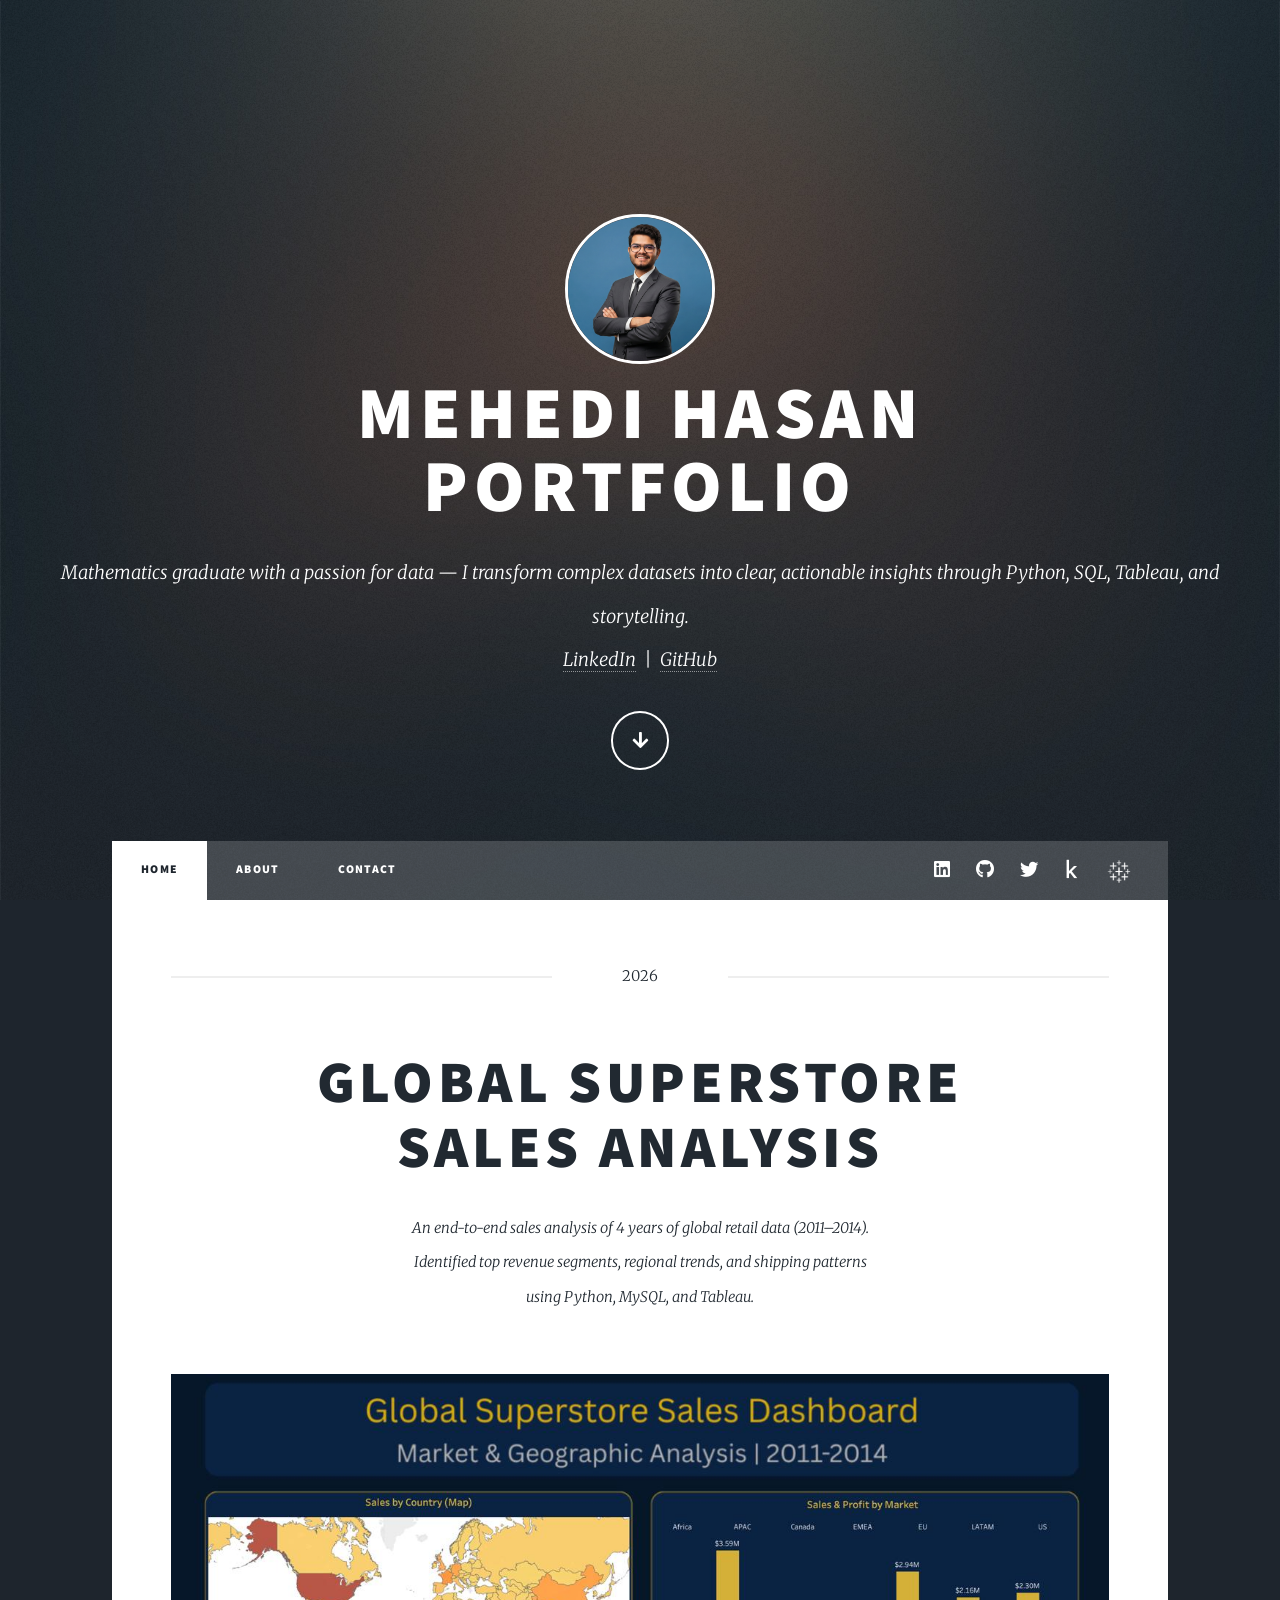
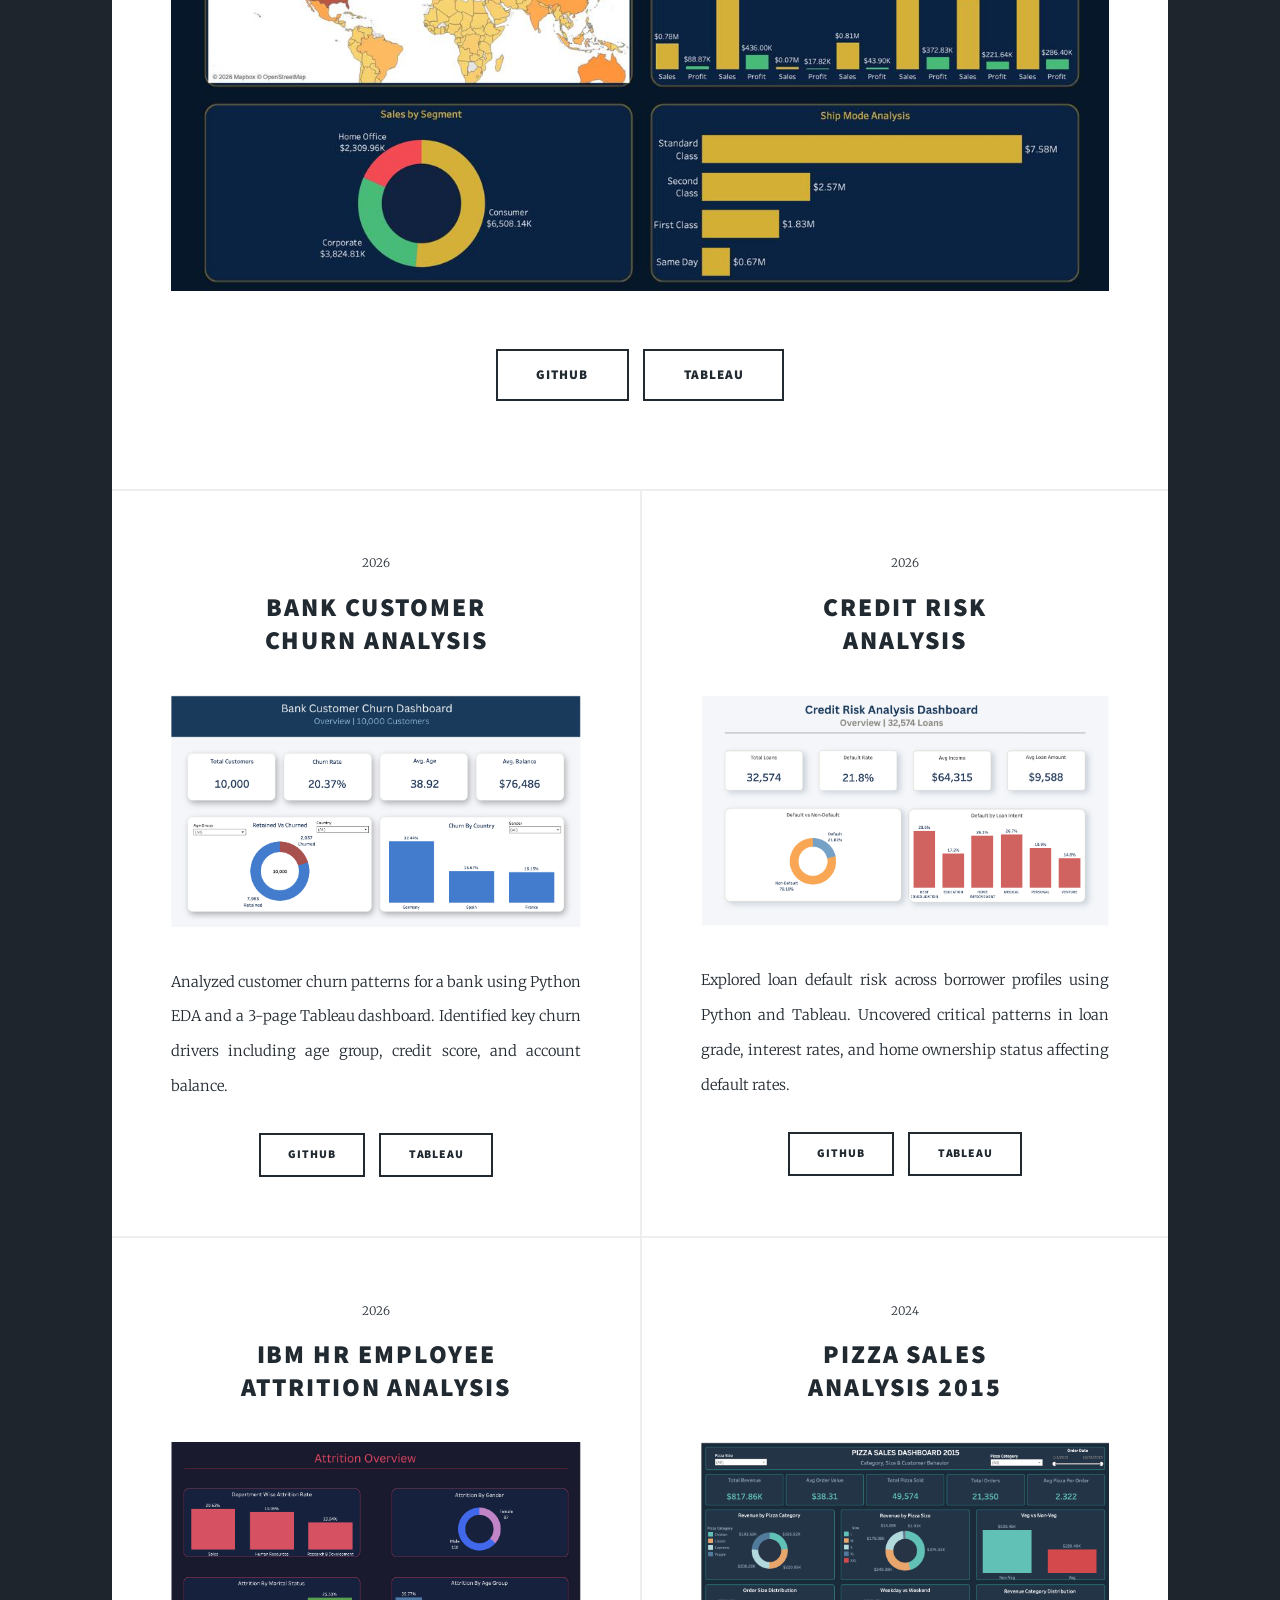
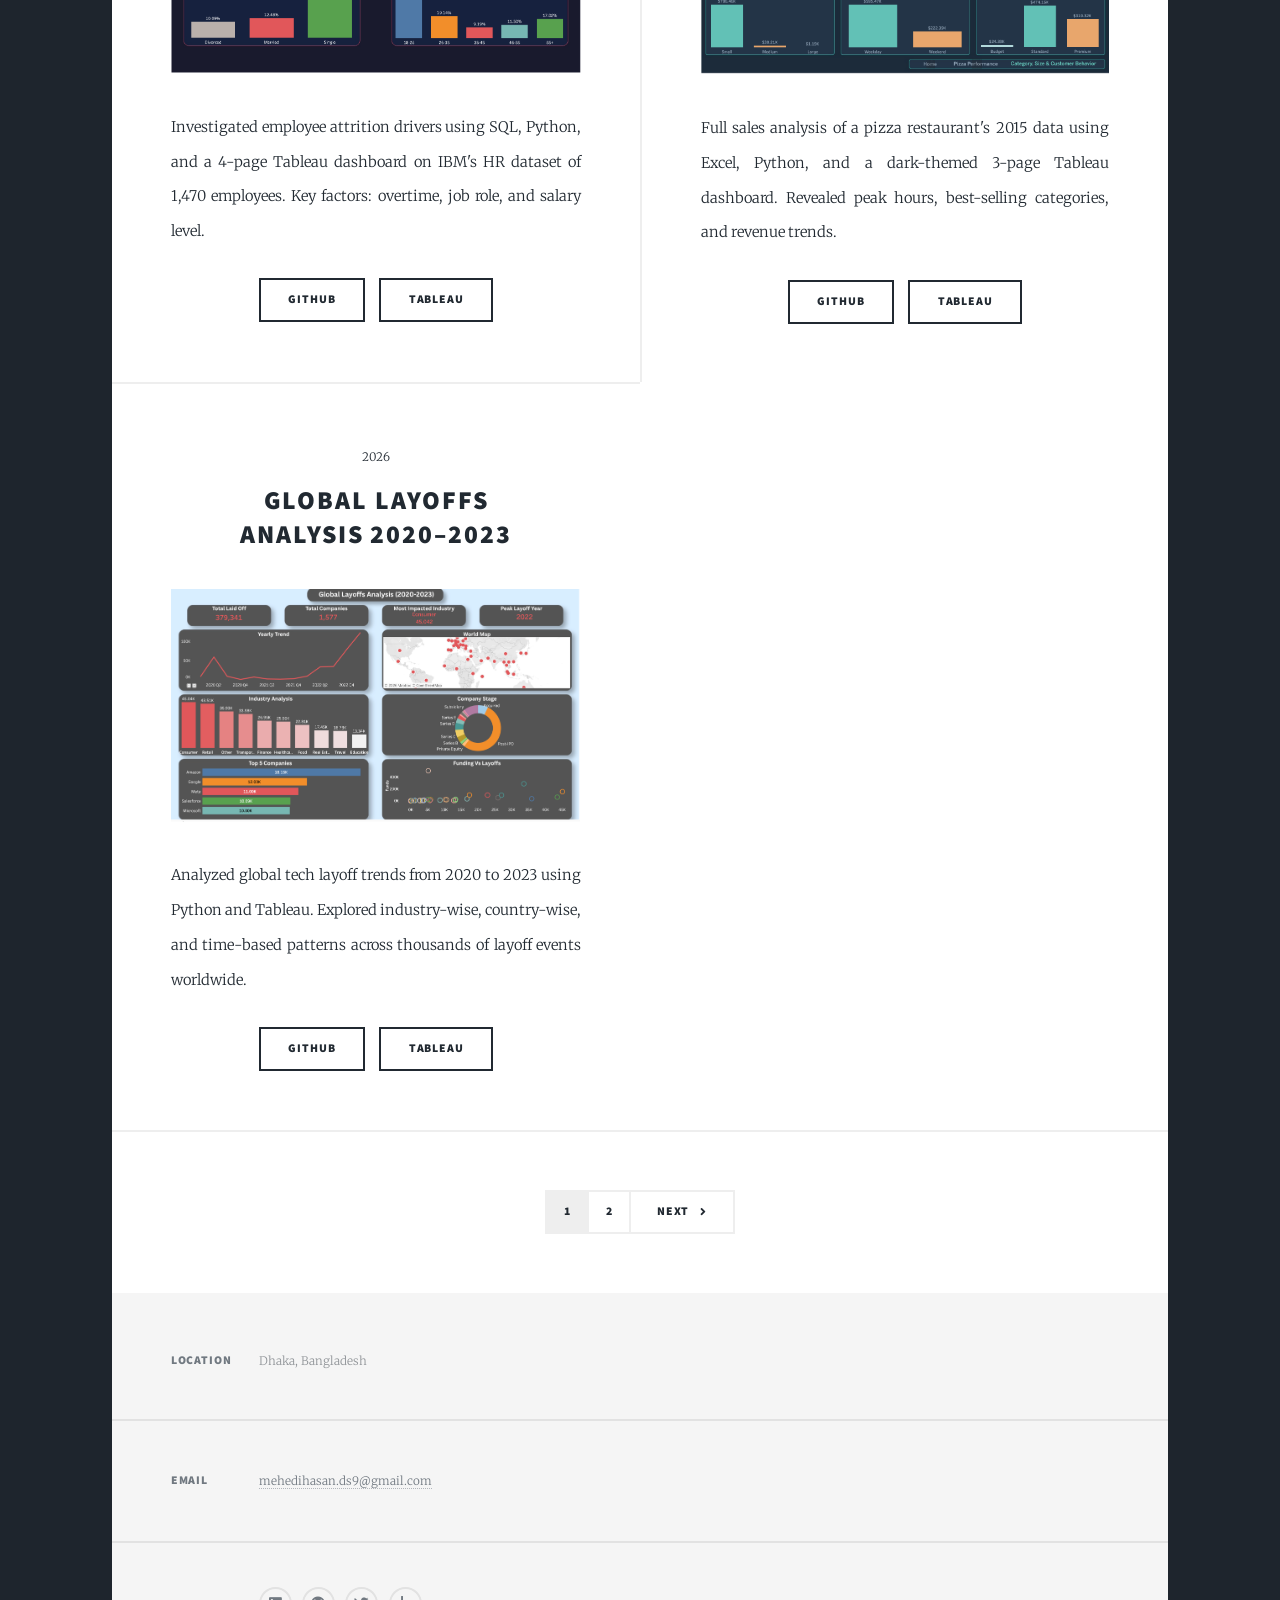
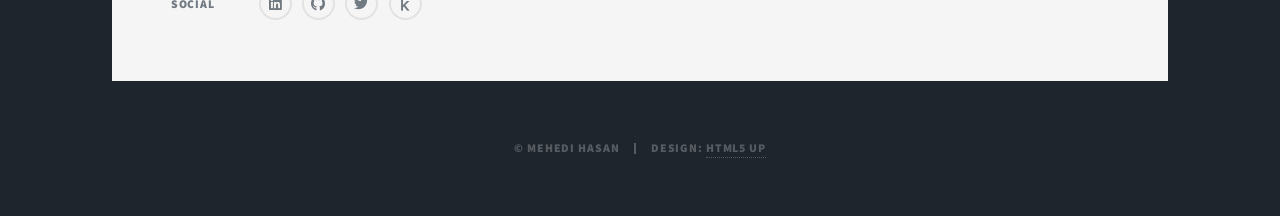
==== index.html @ c532a2ab "add all file" ====
<!DOCTYPE HTML>
<!--
	Massively by HTML5 UP
	html5up.net | @ajlkn
	Free for personal and commercial use under the CCA 3.0 license (html5up.net/license)
-->
<html>
	<head>
		<title>Mehedi Hasan Portfolio</title>
			<link rel="apple-touch-icon" sizes="180x180" href="apple-touch-icon.png" />
			<link rel="icon" type="image/png" sizes="32x32" href="favicon-32x32.png" />
			<link rel="icon" type="image/png" sizes="16x16" href="favicon-16x16.png" />
			<link rel="manifest" href="site.webmanifest" />
		<meta charset="utf-8" />
		<meta name="viewport" content="width=device-width, initial-scale=1, user-scalable=no" />
		<link rel="stylesheet" href="assets/css/main.css" />
		<noscript><link rel="stylesheet" href="assets/css/noscript.css" /></noscript>
	</head>
	<body class="is-preload">

		<!-- Wrapper -->
			<div id="wrapper" class="fade-in">

				<!-- Intro -->
					<div id="intro">
						<span class="image">
							<img src="images/mehedi.png" alt="Mehedi Hasan" style="width:150px; height:150px; border-radius:50%; object-fit:cover; border: 3px solid #ffffff; margin-bottom: 1rem;" />
						</span>
						<h1>Mehedi Hasan<br />
						Portfolio</h1>
						<p>Mathematics graduate with a passion for data — I transform complex datasets into clear,
						actionable insights through Python, SQL, Tableau, and storytelling.<br />
						<a href="https://www.linkedin.com/in/mehedi-hasan-094855388/">LinkedIn</a> &nbsp;|&nbsp;
						<a href="https://github.com/mehedi-hasan00">GitHub</a></p>
						<ul class="actions">
							<li><a href="#header" class="button icon solid solo fa-arrow-down scrolly">Continue</a></li>
						</ul>
					</div>

				<!-- Header -->
					<header id="header">
						<a href="index.html" class="logo">Mehedi Hasan</a>
					</header>

				<!-- Nav -->
					<nav id="nav">
						<ul class="links">
							<li class="active"><a href="index.html">Home</a></li>
							<li><a href="about.html">About</a></li>
							<li><a href="contact.html">Contact</a></li>
						</ul>
						<ul class="icons">
							<li><a href="https://www.linkedin.com/in/mehedi-hasan-094855388/" class="icon brands fa-linkedin"><span class="label">LinkedIn</span></a></li>
							<li><a href="https://github.com/mehedi-hasan00" class="icon brands fa-github"><span class="label">GitHub</span></a></li>
							<li><a href="https://x.com/HasanMehed42147" class="icon brands fa-twitter"><span class="label">Twitter</span></a></li>
							<li><a href="https://www.kaggle.com/mehedi71" class="icon brands fa-kaggle"><span class="label">Kaggle</span></a></li>
							<li><a href="https://public.tableau.com/app/profile/mehedi.hasan2176/vizzes">
								<img src="images/Tableau_Logo.png" style="width:40px; filter:invert(1); vertical-align:middle;" />
							</a></li>
						</ul>
					</nav>

				<!-- Main -->
					<div id="main">

						<!-- Featured Post -->
							<article class="post featured">
								<header class="major">
									<span class="date">2026</span>
									<h2><a href="https://github.com/mehedi-hasan00/global-superstore-sales-analysis-2011-2014">Global Superstore<br />Sales Analysis</a></h2>
									<p>An end-to-end sales analysis of 4 years of global retail data (2011–2014).<br />
									Identified top revenue segments, regional trends, and shipping patterns<br />
									using Python, MySQL, and Tableau.</p>
								</header>
								<a href="https://github.com/mehedi-hasan00/global-superstore-sales-analysis-2011-2014" class="image main"><img src="images/global-superstore.jpeg" alt="Global Superstore Sales Analysis" /></a>
								<ul class="actions special">
									<li><a href="https://github.com/mehedi-hasan00/global-superstore-sales-analysis-2011-2014" class="button large">GitHub</a></li>
									<li><a href="https://public.tableau.com/app/profile/mehedi.hasan2176/viz/GlobalSuperstoreSalesAnalysis2011-2014/Story1" class="button large">Tableau</a></li>
								</ul>
							</article>

						<!-- Posts -->
							<section class="posts">

								<!-- Project 1: Bank Customer Churn -->
								<article>
									<header>
										<span class="date">2026</span>
										<h2><a href="https://github.com/mehedi-hasan00/bank-customer-churn-analysis">Bank Customer<br />Churn Analysis</a></h2>
									</header>
									<a href="https://github.com/mehedi-hasan00/bank-customer-churn-analysis" class="image fit"><img src="images/churn-analysis.png" alt="Bank Customer Churn Analysis" /></a>
									<p>Analyzed customer churn patterns for a bank using Python EDA and a 3-page Tableau dashboard. Identified key churn drivers including age group, credit score, and account balance.</p>
									<ul class="actions special">
										<li><a href="https://github.com/mehedi-hasan00/bank-customer-churn-analysis" class="button">GitHub</a></li>
										<li><a href="https://public.tableau.com/app/profile/mehedi.hasan2176/viz/BankCustomerChurnAnalysis_17776499621410/Dashboard1" class="button">Tableau</a></li>
									</ul>
								</article>

								<!-- Project 2: Credit Risk Analysis -->
								<article>
									<header>
										<span class="date">2026</span>
										<h2><a href="https://github.com/mehedi-hasan00/credit-risk-analysis">Credit Risk<br />Analysis</a></h2>
									</header>
									<a href="https://github.com/mehedi-hasan00/credit-risk-analysis" class="image fit"><img src="images/credit-risk.png" alt="Credit Risk Analysis" /></a>
									<p>Explored loan default risk across borrower profiles using Python and Tableau. Uncovered critical patterns in loan grade, interest rates, and home ownership status affecting default rates.</p>
									<ul class="actions special">
										<li><a href="https://github.com/mehedi-hasan00/credit-risk-analysis" class="button">GitHub</a></li>
										<li><a href="https://public.tableau.com/app/profile/mehedi.hasan2176/viz/CreditRiskAnalysis_17782100213550/OverView" class="button">Tableau</a></li>
									</ul>
								</article>

								<!-- Project 3: IBM HR Attrition -->
								<article>
									<header>
										<span class="date">2026</span>
										<h2><a href="https://github.com/mehedi-hasan00/ibm-hr-employee-attrition-analysis">IBM HR Employee<br />Attrition Analysis</a></h2>
									</header>
									<a href="https://github.com/mehedi-hasan00/ibm-hr-employee-attrition-analysis" class="image fit"><img src="images/ibm-hr.png" alt="IBM HR Attrition Analysis" /></a>
									<p>Investigated employee attrition drivers using SQL, Python, and a 4-page Tableau dashboard on IBM's HR dataset of 1,470 employees. Key factors: overtime, job role, and salary level.</p>
									<ul class="actions special">
										<li><a href="https://github.com/mehedi-hasan00/ibm-hr-employee-attrition-analysis" class="button">GitHub</a></li>
										<li><a href="https://public.tableau.com/app/profile/mehedi.hasan2176/viz/IBMHREmployeeAttritionAnalysis_17773704631440/Story1" class="button">Tableau</a></li>
									</ul>
								</article>

								<!-- Project 4: Pizza Sales Analysis -->
								<article>
									<header>
										<span class="date">2024</span>
										<h2><a href="https://github.com/mehedi-hasan00/pizza-sales-analysis-2015">Pizza Sales<br />Analysis 2015</a></h2>
									</header>
									<a href="https://github.com/mehedi-hasan00/pizza-sales-analysis-2015" class="image fit"><img src="images/pizza-sales.png" alt="Pizza Sales Analysis 2015" /></a>
									<p>Full sales analysis of a pizza restaurant's 2015 data using Excel, Python, and a dark-themed 3-page Tableau dashboard. Revealed peak hours, best-selling categories, and revenue trends.</p>
									<ul class="actions special">
										<li><a href="https://github.com/mehedi-hasan00/pizza-sales-analysis-2015" class="button">GitHub</a></li>
										<li><a href="https://public.tableau.com/app/profile/mehedi.hasan2176/viz/PIZZASALESDASHBOARD2015/Home" class="button">Tableau</a></li>
									</ul>
								</article>

								<!-- Project 5: Global Layoffs -->
								<article>
									<header>
										<span class="date">2026</span>
										<h2><a href="https://github.com/mehedi-hasan00/global-layoffs-analysis-2020-2023">Global Layoffs<br />Analysis 2020–2023</a></h2>
									</header>
									<a href="https://github.com/mehedi-hasan00/global-layoffs-analysis-2020-2023" class="image fit"><img src="images/global-layoffs.png" alt="Global Layoffs Analysis" /></a>
									<p>Analyzed global tech layoff trends from 2020 to 2023 using Python and Tableau. Explored industry-wise, country-wise, and time-based patterns across thousands of layoff events worldwide.</p>
									<ul class="actions special">
										<li><a href="https://github.com/mehedi-hasan00/global-layoffs-analysis-2020-2023" class="button">GitHub</a></li>
										<li><a href="https://public.tableau.com/app/profile/mehedi.hasan2176/viz/GlobalLayoffsAnalysis2020-2023_17763302949010/Dashboard1" class="button">Tableau</a></li>
									</ul>
								</article>

							</section>

						<!-- Pagination -->
							<footer>
								<div class="pagination">
									<a href="index.html" class="page active">1</a>
									<a href="index2.html" class="page">2</a>
									<a href="index2.html" class="next">Next</a>
								</div>
							</footer>

					</div>

				<!-- Footer -->
					<footer id="footer">
						<section class="split contact">
							<section class="alt">
								<h3>Location</h3>
								<p>Dhaka, Bangladesh</p>
							</section>
							<section>
								<h3>Email</h3>
								<p><a href="mailto:mehedihasan.ds9@gmail.com">mehedihasan.ds9@gmail.com</a></p>
							</section>
							<section>
								<h3>Social</h3>
								<ul class="icons alt">
									<li><a href="https://www.linkedin.com/in/mehedi-hasan-094855388/" class="icon brands alt fa-linkedin"><span class="label">LinkedIn</span></a></li>
									<li><a href="https://github.com/mehedi-hasan00" class="icon brands alt fa-github"><span class="label">GitHub</span></a></li>
									<li><a href="https://x.com/HasanMehed42147" class="icon brands fa-twitter"><span class="label">Twitter</span></a></li>
									<li><a href="https://www.kaggle.com/mehedi71" class="icon brands alt fa-kaggle"><span class="label">Kaggle</span></a></li>
								</ul>
							</section>
						</section>
					</footer>

				<!-- Copyright -->
					<div id="copyright">
						<ul><li>&copy; Mehedi Hasan</li><li>Design: <a href="https://html5up.net">HTML5 UP</a></li></ul>
					</div>

			</div>

		<!-- Scripts -->
			<script src="assets/js/jquery.min.js"></script>
			<script src="assets/js/jquery.scrollex.min.js"></script>
			<script src="assets/js/jquery.scrolly.min.js"></script>
			<script src="assets/js/browser.min.js"></script>
			<script src="assets/js/breakpoints.min.js"></script>
			<script src="assets/js/util.js"></script>
			<script src="assets/js/main.js"></script>

	</body>
</html>
---- assets/css/main.css ----
@import url(fontawesome-all.min.css);
@import url("https://fonts.googleapis.com/css?family=Merriweather:300,700,300italic,700italic|Source+Sans+Pro:900");

/*
	Massively by HTML5 UP
	html5up.net | @ajlkn
	Free for personal and commercial use under the CCA 3.0 license (html5up.net/license)
*/

html, body, div, span, applet, object,
iframe, h1, h2, h3, h4, h5, h6, p, blockquote,
pre, a, abbr, acronym, address, big, cite,
code, del, dfn, em, img, ins, kbd, q, s, samp,
small, strike, strong, sub, sup, tt, var, b,
u, i, center, dl, dt, dd, ol, ul, li, fieldset,
form, label, legend, table, caption, tbody,
tfoot, thead, tr, th, td, article, aside,
canvas, details, embed, figure, figcaption,
footer, header, hgroup, menu, nav, output, ruby,
section, summary, time, mark, audio, video {
	margin: 0;
	padding: 0;
	border: 0;
	font-size: 100%;
	font: inherit;
	vertical-align: baseline;}

article, aside, details, figcaption, figure,
footer, header, hgroup, menu, nav, section {
	display: block;}

body {
	line-height: 1;
}

ol, ul {
	list-style: none;
}

blockquote, q {
	quotes: none;
}

	blockquote:before, blockquote:after, q:before, q:after {
		content: '';
		content: none;
	}

table {
	border-collapse: collapse;
	border-spacing: 0;
}

body {
	-webkit-text-size-adjust: none;
}

mark {
	background-color: transparent;
	color: inherit;
}

input::-moz-focus-inner {
	border: 0;
	padding: 0;
}

input, select, textarea {
	-moz-appearance: none;
	-webkit-appearance: none;
	-ms-appearance: none;
	appearance: none;
}

/* Basic */

	@-ms-viewport {
		width: device-width;
	}

	body {
		-ms-overflow-style: scrollbar;
	}

	@media screen and (max-width: 480px) {

		html, body {
			min-width: 320px;
		}

	}

	html {
		box-sizing: border-box;
	}

	*, *:before, *:after {
		box-sizing: inherit;
	}

	body {
		background-color: #1e252d;
	}

		body.is-preload *, body.is-preload *:before, body.is-preload *:after {
			-moz-animation: none !important;
			-webkit-animation: none !important;
			-ms-animation: none !important;
			animation: none !important;
			-moz-transition: none !important;
			-webkit-transition: none !important;
			-ms-transition: none !important;
			transition: none !important;
		}

/* Type */

	html {
		font-size: 16pt;
	}

		@media screen and (max-width: 1680px) {

			html {
				font-size: 12pt;
			}

		}

		@media screen and (max-width: 1280px) {

			html {
				font-size: 11pt;
			}

		}

		@media screen and (max-width: 360px) {

			html {
				font-size: 10pt;
			}

		}

	body {
		color: #212931;
	}

	body, input, select, textarea {
		font-family: "Merriweather", Georgia, serif;
		font-weight: 300;
		font-size: 1rem;
		line-height: 2.375;
	}

	a {
		-moz-transition: color 0.2s ease-in-out, background-color 0.2s ease-in-out, border-color 0.2s ease-in-out, box-shadow 0.2s ease-in-out;
		-webkit-transition: color 0.2s ease-in-out, background-color 0.2s ease-in-out, border-color 0.2s ease-in-out, box-shadow 0.2s ease-in-out;
		-ms-transition: color 0.2s ease-in-out, background-color 0.2s ease-in-out, border-color 0.2s ease-in-out, box-shadow 0.2s ease-in-out;
		transition: color 0.2s ease-in-out, background-color 0.2s ease-in-out, border-color 0.2s ease-in-out, box-shadow 0.2s ease-in-out;
		border-bottom: dotted 1px;
		text-decoration: none;
	}

		a:hover {
			border-bottom-color: transparent;
		}

	strong, b {
		font-weight: 600;
	}

	em, i {
		font-style: italic;
	}

	p {
		text-align: justify;
		margin: 0 0 2rem 0;
	}

	h1, h2, h3, h4, h5, h6 {
		font-family: "Source Sans Pro", Helvetica, sans-serif;
		font-weight: 900;
		line-height: 1.5;
		letter-spacing: 0.075em;
		text-transform: uppercase;
		margin: 0 0 1rem 0;
	}

		h1 a, h2 a, h3 a, h4 a, h5 a, h6 a {
			border-bottom: 0;
			color: inherit;
			text-decoration: none;
		}

	h1 {
		font-size: 4rem;
		line-height: 1.1;
		margin: 0 0 2rem 0;
	}

	h2 {
		font-size: 1.75rem;
		line-height: 1.3;
		margin: 0 0 1.5rem 0;
	}

	h3 {
		font-size: 1.25rem;
		margin: 0 0 1.5rem 0;
	}

	h4 {
		font-size: 1rem;
	}

	h5 {
		font-size: 0.9rem;
	}

	h6 {
		font-size: 0.8rem;
	}

	sub {
		font-size: 0.8rem;
		position: relative;
		top: 0.5rem;
	}

	sup {
		font-size: 0.8rem;
		position: relative;
		top: -0.5rem;
	}

	blockquote {
		border-left: solid 4px;
		font-style: italic;
		margin: 0 0 2rem 0;
		padding: 0.5rem 0 0.5rem 2rem;
	}

	code {
		border: solid 2px;
		font-family: "Courier New", monospace;
		font-size: 0.9rem;
		margin: 0 0.25rem;
		padding: 0.25rem 0.65rem;
	}

	pre {
		-webkit-overflow-scrolling: touch;
		font-family: "Courier New", monospace;
		font-size: 0.9rem;
		margin: 0 0 2rem 0;
	}

		pre code {
			display: block;
			line-height: 1.75;
			padding: 1rem 1.5rem;
			overflow-x: auto;
		}

	hr {
		border: 0;
		border-bottom: solid 2px;
		margin: 3rem 0;
	}

		hr.major {
			margin: 5rem 0;
		}

	.align-left {
		text-align: left;
	}

	.align-center {
		text-align: center;
	}

	.align-right {
		text-align: right;
	}

	input, select, textarea {
		color: #212931;
	}

	a {
		color: #212931;
		border-bottom-color: rgba(33, 41, 49, 0.5);
	}

		a:hover {
			border-bottom-color: transparent;
			color: #18bfef !important;
		}

	strong, b {
		color: #212931;
	}

	h1, h2, h3, h4, h5, h6 {
		color: #212931;
	}

	blockquote {
		border-left-color: #eeeeee;
	}

	code {
		background: rgba(220, 220, 220, 0.25);
		border-color: #eeeeee;
	}

	hr {
		border-bottom-color: #eeeeee;
	}

/* Row */

	.row {
		display: flex;
		flex-wrap: wrap;
		box-sizing: border-box;
		align-items: stretch;
	}

		.row > * {
			box-sizing: border-box;
		}

		.row.gtr-uniform > * > :last-child {
			margin-bottom: 0;
		}

		.row.aln-left {
			justify-content: flex-start;
		}

		.row.aln-center {
			justify-content: center;
		}

		.row.aln-right {
			justify-content: flex-end;
		}

		.row.aln-top {
			align-items: flex-start;
		}

		.row.aln-middle {
			align-items: center;
		}

		.row.aln-bottom {
			align-items: flex-end;
		}

		.row > .imp {
			order: -1;
		}

		.row > .col-1 {
			width: 8.33333%;
		}

		.row > .off-1 {
			margin-left: 8.33333%;
		}

		.row > .col-2 {
			width: 16.66667%;
		}

		.row > .off-2 {
			margin-left: 16.66667%;
		}

		.row > .col-3 {
			width: 25%;
		}

		.row > .off-3 {
			margin-left: 25%;
		}

		.row > .col-4 {
			width: 33.33333%;
		}

		.row > .off-4 {
			margin-left: 33.33333%;
		}

		.row > .col-5 {
			width: 41.66667%;
		}

		.row > .off-5 {
			margin-left: 41.66667%;
		}

		.row > .col-6 {
			width: 50%;
		}

		.row > .off-6 {
			margin-left: 50%;
		}

		.row > .col-7 {
			width: 58.33333%;
		}

		.row > .off-7 {
			margin-left: 58.33333%;
		}

		.row > .col-8 {
			width: 66.66667%;
		}

		.row > .off-8 {
			margin-left: 66.66667%;
		}

		.row > .col-9 {
			width: 75%;
		}

		.row > .off-9 {
			margin-left: 75%;
		}

		.row > .col-10 {
			width: 83.33333%;
		}

		.row > .off-10 {
			margin-left: 83.33333%;
		}

		.row > .col-11 {
			width: 91.66667%;
		}

		.row > .off-11 {
			margin-left: 91.66667%;
		}

		.row > .col-12 {
			width: 100%;
		}

		.row > .off-12 {
			margin-left: 100%;
		}

		.row.gtr-0 {
			margin-top: 0;
			margin-left: 0rem;
		}

			.row.gtr-0 > * {
				padding: 0 0 0 0rem;
			}

			.row.gtr-0.gtr-uniform {
				margin-top: 0rem;
			}

				.row.gtr-0.gtr-uniform > * {
					padding-top: 0rem;
				}

		.row.gtr-25 {
			margin-top: 0;
			margin-left: -0.375rem;
		}

			.row.gtr-25 > * {
				padding: 0 0 0 0.375rem;
			}

			.row.gtr-25.gtr-uniform {
				margin-top: -0.375rem;
			}

				.row.gtr-25.gtr-uniform > * {
					padding-top: 0.375rem;
				}

		.row.gtr-50 {
			margin-top: 0;
			margin-left: -0.75rem;
		}

			.row.gtr-50 > * {
				padding: 0 0 0 0.75rem;
			}

			.row.gtr-50.gtr-uniform {
				margin-top: -0.75rem;
			}

				.row.gtr-50.gtr-uniform > * {
					padding-top: 0.75rem;
				}

		.row {
			margin-top: 0;
			margin-left: -1.5rem;
		}

			.row > * {
				padding: 0 0 0 1.5rem;
			}

			.row.gtr-uniform {
				margin-top: -1.5rem;
			}

				.row.gtr-uniform > * {
					padding-top: 1.5rem;
				}

		.row.gtr-150 {
			margin-top: 0;
			margin-left: -2.25rem;
		}

			.row.gtr-150 > * {
				padding: 0 0 0 2.25rem;
			}

			.row.gtr-150.gtr-uniform {
				margin-top: -2.25rem;
			}

				.row.gtr-150.gtr-uniform > * {
					padding-top: 2.25rem;
				}

		.row.gtr-200 {
			margin-top: 0;
			margin-left: -3rem;
		}

			.row.gtr-200 > * {
				padding: 0 0 0 3rem;
			}

			.row.gtr-200.gtr-uniform {
				margin-top: -3rem;
			}

				.row.gtr-200.gtr-uniform > * {
					padding-top: 3rem;
				}

		@media screen and (max-width: 1680px) {

			.row {
				display: flex;
				flex-wrap: wrap;
				box-sizing: border-box;
				align-items: stretch;
			}

				.row > * {
					box-sizing: border-box;
				}

				.row.gtr-uniform > * > :last-child {
					margin-bottom: 0;
				}

				.row.aln-left {
					justify-content: flex-start;
				}

				.row.aln-center {
					justify-content: center;
				}

				.row.aln-right {
					justify-content: flex-end;
				}

				.row.aln-top {
					align-items: flex-start;
				}

				.row.aln-middle {
					align-items: center;
				}

				.row.aln-bottom {
					align-items: flex-end;
				}

				.row > .imp-xlarge {
					order: -1;
				}

				.row > .col-1-xlarge {
					width: 8.33333%;
				}

				.row > .off-1-xlarge {
					margin-left: 8.33333%;
				}

				.row > .col-2-xlarge {
					width: 16.66667%;
				}

				.row > .off-2-xlarge {
					margin-left: 16.66667%;
				}

				.row > .col-3-xlarge {
					width: 25%;
				}

				.row > .off-3-xlarge {
					margin-left: 25%;
				}

				.row > .col-4-xlarge {
					width: 33.33333%;
				}

				.row > .off-4-xlarge {
					margin-left: 33.33333%;
				}

				.row > .col-5-xlarge {
					width: 41.66667%;
				}

				.row > .off-5-xlarge {
					margin-left: 41.66667%;
				}

				.row > .col-6-xlarge {
					width: 50%;
				}

				.row > .off-6-xlarge {
					margin-left: 50%;
				}

				.row > .col-7-xlarge {
					width: 58.33333%;
				}

				.row > .off-7-xlarge {
					margin-left: 58.33333%;
				}

				.row > .col-8-xlarge {
					width: 66.66667%;
				}

				.row > .off-8-xlarge {
					margin-left: 66.66667%;
				}

				.row > .col-9-xlarge {
					width: 75%;
				}

				.row > .off-9-xlarge {
					margin-left: 75%;
				}

				.row > .col-10-xlarge {
					width: 83.33333%;
				}

				.row > .off-10-xlarge {
					margin-left: 83.33333%;
				}

				.row > .col-11-xlarge {
					width: 91.66667%;
				}

				.row > .off-11-xlarge {
					margin-left: 91.66667%;
				}

				.row > .col-12-xlarge {
					width: 100%;
				}

				.row > .off-12-xlarge {
					margin-left: 100%;
				}

				.row.gtr-0 {
					margin-top: 0;
					margin-left: 0rem;
				}

					.row.gtr-0 > * {
						padding: 0 0 0 0rem;
					}

					.row.gtr-0.gtr-uniform {
						margin-top: 0rem;
					}

						.row.gtr-0.gtr-uniform > * {
							padding-top: 0rem;
						}

				.row.gtr-25 {
					margin-top: 0;
					margin-left: -0.375rem;
				}

					.row.gtr-25 > * {
						padding: 0 0 0 0.375rem;
					}

					.row.gtr-25.gtr-uniform {
						margin-top: -0.375rem;
					}

						.row.gtr-25.gtr-uniform > * {
							padding-top: 0.375rem;
						}

				.row.gtr-50 {
					margin-top: 0;
					margin-left: -0.75rem;
				}

					.row.gtr-50 > * {
						padding: 0 0 0 0.75rem;
					}

					.row.gtr-50.gtr-uniform {
						margin-top: -0.75rem;
					}

						.row.gtr-50.gtr-uniform > * {
							padding-top: 0.75rem;
						}

				.row {
					margin-top: 0;
					margin-left: -1.5rem;
				}

					.row > * {
						padding: 0 0 0 1.5rem;
					}

					.row.gtr-uniform {
						margin-top: -1.5rem;
					}

						.row.gtr-uniform > * {
							padding-top: 1.5rem;
						}

				.row.gtr-150 {
					margin-top: 0;
					margin-left: -2.25rem;
				}

					.row.gtr-150 > * {
						padding: 0 0 0 2.25rem;
					}

					.row.gtr-150.gtr-uniform {
						margin-top: -2.25rem;
					}

						.row.gtr-150.gtr-uniform > * {
							padding-top: 2.25rem;
						}

				.row.gtr-200 {
					margin-top: 0;
					margin-left: -3rem;
				}

					.row.gtr-200 > * {
						padding: 0 0 0 3rem;
					}

					.row.gtr-200.gtr-uniform {
						margin-top: -3rem;
					}

						.row.gtr-200.gtr-uniform > * {
							padding-top: 3rem;
						}

		}

		@media screen and (max-width: 1280px) {

			.row {
				display: flex;
				flex-wrap: wrap;
				box-sizing: border-box;
				align-items: stretch;
			}

				.row > * {
					box-sizing: border-box;
				}

				.row.gtr-uniform > * > :last-child {
					margin-bottom: 0;
				}

				.row.aln-left {
					justify-content: flex-start;
				}

				.row.aln-center {
					justify-content: center;
				}

				.row.aln-right {
					justify-content: flex-end;
				}

				.row.aln-top {
					align-items: flex-start;
				}

				.row.aln-middle {
					align-items: center;
				}

				.row.aln-bottom {
					align-items: flex-end;
				}

				.row > .imp-large {
					order: -1;
				}

				.row > .col-1-large {
					width: 8.33333%;
				}

				.row > .off-1-large {
					margin-left: 8.33333%;
				}

				.row > .col-2-large {
					width: 16.66667%;
				}

				.row > .off-2-large {
					margin-left: 16.66667%;
				}

				.row > .col-3-large {
					width: 25%;
				}

				.row > .off-3-large {
					margin-left: 25%;
				}

				.row > .col-4-large {
					width: 33.33333%;
				}

				.row > .off-4-large {
					margin-left: 33.33333%;
				}

				.row > .col-5-large {
					width: 41.66667%;
				}

				.row > .off-5-large {
					margin-left: 41.66667%;
				}

				.row > .col-6-large {
					width: 50%;
				}

				.row > .off-6-large {
					margin-left: 50%;
				}

				.row > .col-7-large {
					width: 58.33333%;
				}

				.row > .off-7-large {
					margin-left: 58.33333%;
				}

				.row > .col-8-large {
					width: 66.66667%;
				}

				.row > .off-8-large {
					margin-left: 66.66667%;
				}

				.row > .col-9-large {
					width: 75%;
				}

				.row > .off-9-large {
					margin-left: 75%;
				}

				.row > .col-10-large {
					width: 83.33333%;
				}

				.row > .off-10-large {
					margin-left: 83.33333%;
				}

				.row > .col-11-large {
					width: 91.66667%;
				}

				.row > .off-11-large {
					margin-left: 91.66667%;
				}

				.row > .col-12-large {
					width: 100%;
				}

				.row > .off-12-large {
					margin-left: 100%;
				}

				.row.gtr-0 {
					margin-top: 0;
					margin-left: 0rem;
				}

					.row.gtr-0 > * {
						padding: 0 0 0 0rem;
					}

					.row.gtr-0.gtr-uniform {
						margin-top: 0rem;
					}

						.row.gtr-0.gtr-uniform > * {
							padding-top: 0rem;
						}

				.row.gtr-25 {
					margin-top: 0;
					margin-left: -0.375rem;
				}

					.row.gtr-25 > * {
						padding: 0 0 0 0.375rem;
					}

					.row.gtr-25.gtr-uniform {
						margin-top: -0.375rem;
					}

						.row.gtr-25.gtr-uniform > * {
							padding-top: 0.375rem;
						}

				.row.gtr-50 {
					margin-top: 0;
					margin-left: -0.75rem;
				}

					.row.gtr-50 > * {
						padding: 0 0 0 0.75rem;
					}

					.row.gtr-50.gtr-uniform {
						margin-top: -0.75rem;
					}

						.row.gtr-50.gtr-uniform > * {
							padding-top: 0.75rem;
						}

				.row {
					margin-top: 0;
					margin-left: -1.5rem;
				}

					.row > * {
						padding: 0 0 0 1.5rem;
					}

					.row.gtr-uniform {
						margin-top: -1.5rem;
					}

						.row.gtr-uniform > * {
							padding-top: 1.5rem;
						}

				.row.gtr-150 {
					margin-top: 0;
					margin-left: -2.25rem;
				}

					.row.gtr-150 > * {
						padding: 0 0 0 2.25rem;
					}

					.row.gtr-150.gtr-uniform {
						margin-top: -2.25rem;
					}

						.row.gtr-150.gtr-uniform > * {
							padding-top: 2.25rem;
						}

				.row.gtr-200 {
					margin-top: 0;
					margin-left: -3rem;
				}

					.row.gtr-200 > * {
						padding: 0 0 0 3rem;
					}

					.row.gtr-200.gtr-uniform {
						margin-top: -3rem;
					}

						.row.gtr-200.gtr-uniform > * {
							padding-top: 3rem;
						}

		}

		@media screen and (max-width: 980px) {

			.row {
				display: flex;
				flex-wrap: wrap;
				box-sizing: border-box;
				align-items: stretch;
			}

				.row > * {
					box-sizing: border-box;
				}

				.row.gtr-uniform > * > :last-child {
					margin-bottom: 0;
				}

				.row.aln-left {
					justify-content: flex-start;
				}

				.row.aln-center {
					justify-content: center;
				}

				.row.aln-right {
					justify-content: flex-end;
				}

				.row.aln-top {
					align-items: flex-start;
				}

				.row.aln-middle {
					align-items: center;
				}

				.row.aln-bottom {
					align-items: flex-end;
				}

				.row > .imp-medium {
					order: -1;
				}

				.row > .col-1-medium {
					width: 8.33333%;
				}

				.row > .off-1-medium {
					margin-left: 8.33333%;
				}

				.row > .col-2-medium {
					width: 16.66667%;
				}

				.row > .off-2-medium {
					margin-left: 16.66667%;
				}

				.row > .col-3-medium {
					width: 25%;
				}

				.row > .off-3-medium {
					margin-left: 25%;
				}

				.row > .col-4-medium {
					width: 33.33333%;
				}

				.row > .off-4-medium {
					margin-left: 33.33333%;
				}

				.row > .col-5-medium {
					width: 41.66667%;
				}

				.row > .off-5-medium {
					margin-left: 41.66667%;
				}

				.row > .col-6-medium {
					width: 50%;
				}

				.row > .off-6-medium {
					margin-left: 50%;
				}

				.row > .col-7-medium {
					width: 58.33333%;
				}

				.row > .off-7-medium {
					margin-left: 58.33333%;
				}

				.row > .col-8-medium {
					width: 66.66667%;
				}

				.row > .off-8-medium {
					margin-left: 66.66667%;
				}

				.row > .col-9-medium {
					width: 75%;
				}

				.row > .off-9-medium {
					margin-left: 75%;
				}

				.row > .col-10-medium {
					width: 83.33333%;
				}

				.row > .off-10-medium {
					margin-left: 83.33333%;
				}

				.row > .col-11-medium {
					width: 91.66667%;
				}

				.row > .off-11-medium {
					margin-left: 91.66667%;
				}

				.row > .col-12-medium {
					width: 100%;
				}

				.row > .off-12-medium {
					margin-left: 100%;
				}

				.row.gtr-0 {
					margin-top: 0;
					margin-left: 0rem;
				}

					.row.gtr-0 > * {
						padding: 0 0 0 0rem;
					}

					.row.gtr-0.gtr-uniform {
						margin-top: 0rem;
					}

						.row.gtr-0.gtr-uniform > * {
							padding-top: 0rem;
						}

				.row.gtr-25 {
					margin-top: 0;
					margin-left: -0.375rem;
				}

					.row.gtr-25 > * {
						padding: 0 0 0 0.375rem;
					}

					.row.gtr-25.gtr-uniform {
						margin-top: -0.375rem;
					}

						.row.gtr-25.gtr-uniform > * {
							padding-top: 0.375rem;
						}

				.row.gtr-50 {
					margin-top: 0;
					margin-left: -0.75rem;
				}

					.row.gtr-50 > * {
						padding: 0 0 0 0.75rem;
					}

					.row.gtr-50.gtr-uniform {
						margin-top: -0.75rem;
					}

						.row.gtr-50.gtr-uniform > * {
							padding-top: 0.75rem;
						}

				.row {
					margin-top: 0;
					margin-left: -1.5rem;
				}

					.row > * {
						padding: 0 0 0 1.5rem;
					}

					.row.gtr-uniform {
						margin-top: -1.5rem;
					}

						.row.gtr-uniform > * {
							padding-top: 1.5rem;
						}

				.row.gtr-150 {
					margin-top: 0;
					margin-left: -2.25rem;
				}

					.row.gtr-150 > * {
						padding: 0 0 0 2.25rem;
					}

					.row.gtr-150.gtr-uniform {
						margin-top: -2.25rem;
					}

						.row.gtr-150.gtr-uniform > * {
							padding-top: 2.25rem;
						}

				.row.gtr-200 {
					margin-top: 0;
					margin-left: -3rem;
				}

					.row.gtr-200 > * {
						padding: 0 0 0 3rem;
					}

					.row.gtr-200.gtr-uniform {
						margin-top: -3rem;
					}

						.row.gtr-200.gtr-uniform > * {
							padding-top: 3rem;
						}

		}

		@media screen and (max-width: 736px) {

			.row {
				display: flex;
				flex-wrap: wrap;
				box-sizing: border-box;
				align-items: stretch;
			}

				.row > * {
					box-sizing: border-box;
				}

				.row.gtr-uniform > * > :last-child {
					margin-bottom: 0;
				}

				.row.aln-left {
					justify-content: flex-start;
				}

				.row.aln-center {
					justify-content: center;
				}

				.row.aln-right {
					justify-content: flex-end;
				}

				.row.aln-top {
					align-items: flex-start;
				}

				.row.aln-middle {
					align-items: center;
				}

				.row.aln-bottom {
					align-items: flex-end;
				}

				.row > .imp-small {
					order: -1;
				}

				.row > .col-1-small {
					width: 8.33333%;
				}

				.row > .off-1-small {
					margin-left: 8.33333%;
				}

				.row > .col-2-small {
					width: 16.66667%;
				}

				.row > .off-2-small {
					margin-left: 16.66667%;
				}

				.row > .col-3-small {
					width: 25%;
				}

				.row > .off-3-small {
					margin-left: 25%;
				}

				.row > .col-4-small {
					width: 33.33333%;
				}

				.row > .off-4-small {
					margin-left: 33.33333%;
				}

				.row > .col-5-small {
					width: 41.66667%;
				}

				.row > .off-5-small {
					margin-left: 41.66667%;
				}

				.row > .col-6-small {
					width: 50%;
				}

				.row > .off-6-small {
					margin-left: 50%;
				}

				.row > .col-7-small {
					width: 58.33333%;
				}

				.row > .off-7-small {
					margin-left: 58.33333%;
				}

				.row > .col-8-small {
					width: 66.66667%;
				}

				.row > .off-8-small {
					margin-left: 66.66667%;
				}

				.row > .col-9-small {
					width: 75%;
				}

				.row > .off-9-small {
					margin-left: 75%;
				}

				.row > .col-10-small {
					width: 83.33333%;
				}

				.row > .off-10-small {
					margin-left: 83.33333%;
				}

				.row > .col-11-small {
					width: 91.66667%;
				}

				.row > .off-11-small {
					margin-left: 91.66667%;
				}

				.row > .col-12-small {
					width: 100%;
				}

				.row > .off-12-small {
					margin-left: 100%;
				}

				.row.gtr-0 {
					margin-top: 0;
					margin-left: 0rem;
				}

					.row.gtr-0 > * {
						padding: 0 0 0 0rem;
					}

					.row.gtr-0.gtr-uniform {
						margin-top: 0rem;
					}

						.row.gtr-0.gtr-uniform > * {
							padding-top: 0rem;
						}

				.row.gtr-25 {
					margin-top: 0;
					margin-left: -0.375rem;
				}

					.row.gtr-25 > * {
						padding: 0 0 0 0.375rem;
					}

					.row.gtr-25.gtr-uniform {
						margin-top: -0.375rem;
					}

						.row.gtr-25.gtr-uniform > * {
							padding-top: 0.375rem;
						}

				.row.gtr-50 {
					margin-top: 0;
					margin-left: -0.75rem;
				}

					.row.gtr-50 > * {
						padding: 0 0 0 0.75rem;
					}

					.row.gtr-50.gtr-uniform {
						margin-top: -0.75rem;
					}

						.row.gtr-50.gtr-uniform > * {
							padding-top: 0.75rem;
						}

				.row {
					margin-top: 0;
					margin-left: -1.5rem;
				}

					.row > * {
						padding: 0 0 0 1.5rem;
					}

					.row.gtr-uniform {
						margin-top: -1.5rem;
					}

						.row.gtr-uniform > * {
							padding-top: 1.5rem;
						}

				.row.gtr-150 {
					margin-top: 0;
					margin-left: -2.25rem;
				}

					.row.gtr-150 > * {
						padding: 0 0 0 2.25rem;
					}

					.row.gtr-150.gtr-uniform {
						margin-top: -2.25rem;
					}

						.row.gtr-150.gtr-uniform > * {
							padding-top: 2.25rem;
						}

				.row.gtr-200 {
					margin-top: 0;
					margin-left: -3rem;
				}

					.row.gtr-200 > * {
						padding: 0 0 0 3rem;
					}

					.row.gtr-200.gtr-uniform {
						margin-top: -3rem;
					}

						.row.gtr-200.gtr-uniform > * {
							padding-top: 3rem;
						}

		}

		@media screen and (max-width: 480px) {

			.row {
				display: flex;
				flex-wrap: wrap;
				box-sizing: border-box;
				align-items: stretch;
			}

				.row > * {
					box-sizing: border-box;
				}

				.row.gtr-uniform > * > :last-child {
					margin-bottom: 0;
				}

				.row.aln-left {
					justify-content: flex-start;
				}

				.row.aln-center {
					justify-content: center;
				}

				.row.aln-right {
					justify-content: flex-end;
				}

				.row.aln-top {
					align-items: flex-start;
				}

				.row.aln-middle {
					align-items: center;
				}

				.row.aln-bottom {
					align-items: flex-end;
				}

				.row > .imp-xsmall {
					order: -1;
				}

				.row > .col-1-xsmall {
					width: 8.33333%;
				}

				.row > .off-1-xsmall {
					margin-left: 8.33333%;
				}

				.row > .col-2-xsmall {
					width: 16.66667%;
				}

				.row > .off-2-xsmall {
					margin-left: 16.66667%;
				}

				.row > .col-3-xsmall {
					width: 25%;
				}

				.row > .off-3-xsmall {
					margin-left: 25%;
				}

				.row > .col-4-xsmall {
					width: 33.33333%;
				}

				.row > .off-4-xsmall {
					margin-left: 33.33333%;
				}

				.row > .col-5-xsmall {
					width: 41.66667%;
				}

				.row > .off-5-xsmall {
					margin-left: 41.66667%;
				}

				.row > .col-6-xsmall {
					width: 50%;
				}

				.row > .off-6-xsmall {
					margin-left: 50%;
				}

				.row > .col-7-xsmall {
					width: 58.33333%;
				}

				.row > .off-7-xsmall {
					margin-left: 58.33333%;
				}

				.row > .col-8-xsmall {
					width: 66.66667%;
				}

				.row > .off-8-xsmall {
					margin-left: 66.66667%;
				}

				.row > .col-9-xsmall {
					width: 75%;
				}

				.row > .off-9-xsmall {
					margin-left: 75%;
				}

				.row > .col-10-xsmall {
					width: 83.33333%;
				}

				.row > .off-10-xsmall {
					margin-left: 83.33333%;
				}

				.row > .col-11-xsmall {
					width: 91.66667%;
				}

				.row > .off-11-xsmall {
					margin-left: 91.66667%;
				}

				.row > .col-12-xsmall {
					width: 100%;
				}

				.row > .off-12-xsmall {
					margin-left: 100%;
				}

				.row.gtr-0 {
					margin-top: 0;
					margin-left: 0rem;
				}

					.row.gtr-0 > * {
						padding: 0 0 0 0rem;
					}

					.row.gtr-0.gtr-uniform {
						margin-top: 0rem;
					}

						.row.gtr-0.gtr-uniform > * {
							padding-top: 0rem;
						}

				.row.gtr-25 {
					margin-top: 0;
					margin-left: -0.375rem;
				}

					.row.gtr-25 > * {
						padding: 0 0 0 0.375rem;
					}

					.row.gtr-25.gtr-uniform {
						margin-top: -0.375rem;
					}

						.row.gtr-25.gtr-uniform > * {
							padding-top: 0.375rem;
						}

				.row.gtr-50 {
					margin-top: 0;
					margin-left: -0.75rem;
				}

					.row.gtr-50 > * {
						padding: 0 0 0 0.75rem;
					}

					.row.gtr-50.gtr-uniform {
						margin-top: -0.75rem;
					}

						.row.gtr-50.gtr-uniform > * {
							padding-top: 0.75rem;
						}

				.row {
					margin-top: 0;
					margin-left: -1.5rem;
				}

					.row > * {
						padding: 0 0 0 1.5rem;
					}

					.row.gtr-uniform {
						margin-top: -1.5rem;
					}

						.row.gtr-uniform > * {
							padding-top: 1.5rem;
						}

				.row.gtr-150 {
					margin-top: 0;
					margin-left: -2.25rem;
				}

					.row.gtr-150 > * {
						padding: 0 0 0 2.25rem;
					}

					.row.gtr-150.gtr-uniform {
						margin-top: -2.25rem;
					}

						.row.gtr-150.gtr-uniform > * {
							padding-top: 2.25rem;
						}

				.row.gtr-200 {
					margin-top: 0;
					margin-left: -3rem;
				}

					.row.gtr-200 > * {
						padding: 0 0 0 3rem;
					}

					.row.gtr-200.gtr-uniform {
						margin-top: -3rem;
					}

						.row.gtr-200.gtr-uniform > * {
							padding-top: 3rem;
						}

		}

		@media screen and (max-width: 360px) {

			.row {
				display: flex;
				flex-wrap: wrap;
				box-sizing: border-box;
				align-items: stretch;
			}

				.row > * {
					box-sizing: border-box;
				}

				.row.gtr-uniform > * > :last-child {
					margin-bottom: 0;
				}

				.row.aln-left {
					justify-content: flex-start;
				}

				.row.aln-center {
					justify-content: center;
				}

				.row.aln-right {
					justify-content: flex-end;
				}

				.row.aln-top {
					align-items: flex-start;
				}

				.row.aln-middle {
					align-items: center;
				}

				.row.aln-bottom {
					align-items: flex-end;
				}

				.row > .imp-xxsmall {
					order: -1;
				}

				.row > .col-1-xxsmall {
					width: 8.33333%;
				}

				.row > .off-1-xxsmall {
					margin-left: 8.33333%;
				}

				.row > .col-2-xxsmall {
					width: 16.66667%;
				}

				.row > .off-2-xxsmall {
					margin-left: 16.66667%;
				}

				.row > .col-3-xxsmall {
					width: 25%;
				}

				.row > .off-3-xxsmall {
					margin-left: 25%;
				}

				.row > .col-4-xxsmall {
					width: 33.33333%;
				}

				.row > .off-4-xxsmall {
					margin-left: 33.33333%;
				}

				.row > .col-5-xxsmall {
					width: 41.66667%;
				}

				.row > .off-5-xxsmall {
					margin-left: 41.66667%;
				}

				.row > .col-6-xxsmall {
					width: 50%;
				}

				.row > .off-6-xxsmall {
					margin-left: 50%;
				}

				.row > .col-7-xxsmall {
					width: 58.33333%;
				}

				.row > .off-7-xxsmall {
					margin-left: 58.33333%;
				}

				.row > .col-8-xxsmall {
					width: 66.66667%;
				}

				.row > .off-8-xxsmall {
					margin-left: 66.66667%;
				}

				.row > .col-9-xxsmall {
					width: 75%;
				}

				.row > .off-9-xxsmall {
					margin-left: 75%;
				}

				.row > .col-10-xxsmall {
					width: 83.33333%;
				}

				.row > .off-10-xxsmall {
					margin-left: 83.33333%;
				}

				.row > .col-11-xxsmall {
					width: 91.66667%;
				}

				.row > .off-11-xxsmall {
					margin-left: 91.66667%;
				}

				.row > .col-12-xxsmall {
					width: 100%;
				}

				.row > .off-12-xxsmall {
					margin-left: 100%;
				}

				.row.gtr-0 {
					margin-top: 0;
					margin-left: 0rem;
				}

					.row.gtr-0 > * {
						padding: 0 0 0 0rem;
					}

					.row.gtr-0.gtr-uniform {
						margin-top: 0rem;
					}

						.row.gtr-0.gtr-uniform > * {
							padding-top: 0rem;
						}

				.row.gtr-25 {
					margin-top: 0;
					margin-left: -0.375rem;
				}

					.row.gtr-25 > * {
						padding: 0 0 0 0.375rem;
					}

					.row.gtr-25.gtr-uniform {
						margin-top: -0.375rem;
					}

						.row.gtr-25.gtr-uniform > * {
							padding-top: 0.375rem;
						}

				.row.gtr-50 {
					margin-top: 0;
					margin-left: -0.75rem;
				}

					.row.gtr-50 > * {
						padding: 0 0 0 0.75rem;
					}

					.row.gtr-50.gtr-uniform {
						margin-top: -0.75rem;
					}

						.row.gtr-50.gtr-uniform > * {
							padding-top: 0.75rem;
						}

				.row {
					margin-top: 0;
					margin-left: -1.5rem;
				}

					.row > * {
						padding: 0 0 0 1.5rem;
					}

					.row.gtr-uniform {
						margin-top: -1.5rem;
					}

						.row.gtr-uniform > * {
							padding-top: 1.5rem;
						}

				.row.gtr-150 {
					margin-top: 0;
					margin-left: -2.25rem;
				}

					.row.gtr-150 > * {
						padding: 0 0 0 2.25rem;
					}

					.row.gtr-150.gtr-uniform {
						margin-top: -2.25rem;
					}

						.row.gtr-150.gtr-uniform > * {
							padding-top: 2.25rem;
						}

				.row.gtr-200 {
					margin-top: 0;
					margin-left: -3rem;
				}

					.row.gtr-200 > * {
						padding: 0 0 0 3rem;
					}

					.row.gtr-200.gtr-uniform {
						margin-top: -3rem;
					}

						.row.gtr-200.gtr-uniform > * {
							padding-top: 3rem;
						}

		}

/* Box */

	.box {
		border: solid 2px;
		margin-bottom: 2rem;
		padding: 1.5rem;
	}

		.box > :last-child,
		.box > :last-child > :last-child,
		.box > :last-child > :last-child > :last-child {
			margin-bottom: 0;
		}

		.box.alt {
			border: 0;
			border-radius: 0;
			padding: 0;
		}

	.box {
		border-color: #eeeeee;
	}

/* Button */

	input[type="submit"],
	input[type="reset"],
	input[type="button"],
	button,
	.button {
		-moz-appearance: none;
		-webkit-appearance: none;
		-ms-appearance: none;
		appearance: none;
		-moz-transition: background-color 0.2s ease-in-out, box-shadow 0.2s ease-in-out, color 0.2s ease-in-out;
		-webkit-transition: background-color 0.2s ease-in-out, box-shadow 0.2s ease-in-out, color 0.2s ease-in-out;
		-ms-transition: background-color 0.2s ease-in-out, box-shadow 0.2s ease-in-out, color 0.2s ease-in-out;
		transition: background-color 0.2s ease-in-out, box-shadow 0.2s ease-in-out, color 0.2s ease-in-out;
		border: 0;
		border-radius: 0;
		cursor: pointer;
		display: inline-block;
		font-family: "Source Sans Pro", Helvetica, sans-serif;
		font-size: 0.8rem;
		font-weight: 900;
		letter-spacing: 0.075em;
		height: 3rem;
		line-height: 3rem;
		padding: 0 2rem;
		text-align: center;
		text-decoration: none;
		text-transform: uppercase;
		white-space: nowrap;
	}

		input[type="submit"].icon:before,
		input[type="reset"].icon:before,
		input[type="button"].icon:before,
		button.icon:before,
		.button.icon:before {
			margin-right: 0.5rem;
		}

		input[type="submit"].icon.solo,
		input[type="reset"].icon.solo,
		input[type="button"].icon.solo,
		button.icon.solo,
		.button.icon.solo {
			position: relative;
			width: 4rem;
			height: 4rem;
			line-height: 4rem;
			border-radius: 4rem;
			text-indent: 4rem;
			overflow: hidden;
			padding: 0;
			white-space: nowrap;
		}

			input[type="submit"].icon.solo:before,
			input[type="reset"].icon.solo:before,
			input[type="button"].icon.solo:before,
			button.icon.solo:before,
			.button.icon.solo:before {
				position: absolute;
				display: block;
				top: 0;
				left: 0;
				width: inherit;
				height: inherit;
				line-height: inherit;
				font-size: 1.25rem;
				margin-right: 0;
				text-align: center;
				text-indent: 0;
			}

		input[type="submit"].fit,
		input[type="reset"].fit,
		input[type="button"].fit,
		button.fit,
		.button.fit {
			width: 100%;
		}

		input[type="submit"].small,
		input[type="reset"].small,
		input[type="button"].small,
		button.small,
		.button.small {
			font-size: 0.7rem;
			height: 2.5rem;
			line-height: 2.5rem;
			padding: 0 1.5rem;
		}

		input[type="submit"].large,
		input[type="reset"].large,
		input[type="button"].large,
		button.large,
		.button.large {
			font-size: 0.9rem;
			height: 3.5rem;
			line-height: 3.5rem;
			padding: 0 2.75rem;
		}

		@media screen and (max-width: 980px) {

			input[type="submit"],
			input[type="reset"],
			input[type="button"],
			button,
			.button {
				font-size: 0.9rem;
				height: 3.25rem;
				line-height: 3.25rem;
			}

				input[type="submit"].large,
				input[type="reset"].large,
				input[type="button"].large,
				button.large,
				.button.large {
					font-size: 1rem;
					height: 3.75rem;
					line-height: 3.75rem;
				}

		}

		input[type="submit"].disabled, input[type="submit"]:disabled,
		input[type="reset"].disabled,
		input[type="reset"]:disabled,
		input[type="button"].disabled,
		input[type="button"]:disabled,
		button.disabled,
		button:disabled,
		.button.disabled,
		.button:disabled {
			pointer-events: none;
			opacity: 0.25;
		}

	input[type="submit"],
	input[type="reset"],
	input[type="button"],
	button,
	.button {
		background-color: transparent;
		box-shadow: inset 0 0 0 2px #212931;
		color: #212931 !important;
	}

		input[type="submit"]:hover,
		input[type="reset"]:hover,
		input[type="button"]:hover,
		button:hover,
		.button:hover {
			box-shadow: inset 0 0 0 2px #18bfef;
			color: #18bfef !important;
		}

		input[type="submit"].primary,
		input[type="reset"].primary,
		input[type="button"].primary,
		button.primary,
		.button.primary {
			background-color: #212931;
			box-shadow: none;
			color: #ffffff !important;
		}

			input[type="submit"].primary:hover,
			input[type="reset"].primary:hover,
			input[type="button"].primary:hover,
			button.primary:hover,
			.button.primary:hover {
				background-color: #18bfef;
			}

/* Form */

	form {
		margin: 0 0 2rem 0;
	}

		form > :last-child {
			margin-bottom: 0;
		}

		form > .fields {
			display: -moz-flex;
			display: -webkit-flex;
			display: -ms-flex;
			display: flex;
			-moz-flex-wrap: wrap;
			-webkit-flex-wrap: wrap;
			-ms-flex-wrap: wrap;
			flex-wrap: wrap;
			width: calc(100% + 3rem);
			margin: -1.5rem 0 2rem -1.5rem;
		}

			form > .fields > .field {
				-moz-flex-grow: 0;
				-webkit-flex-grow: 0;
				-ms-flex-grow: 0;
				flex-grow: 0;
				-moz-flex-shrink: 0;
				-webkit-flex-shrink: 0;
				-ms-flex-shrink: 0;
				flex-shrink: 0;
				padding: 1.5rem 0 0 1.5rem;
				width: calc(100% - 1.5rem);
			}

				form > .fields > .field.half {
					width: calc(50% - 0.75rem);
				}

				form > .fields > .field.third {
					width: calc(100%/3 - 0.5rem);
				}

				form > .fields > .field.quarter {
					width: calc(25% - 0.375rem);
				}

		@media screen and (max-width: 480px) {

			form > .fields {
				width: calc(100% + 3rem);
				margin: -1.5rem 0 2rem -1.5rem;
			}

				form > .fields > .field {
					padding: 1.5rem 0 0 1.5rem;
					width: calc(100% - 1.5rem);
				}

					form > .fields > .field.half {
						width: calc(100% - 1.5rem);
					}

					form > .fields > .field.third {
						width: calc(100% - 1.5rem);
					}

					form > .fields > .field.quarter {
						width: calc(100% - 1.5rem);
					}

		}

	label {
		display: block;
		font-family: "Source Sans Pro", Helvetica, sans-serif;
		font-weight: 900;
		line-height: 1.5;
		letter-spacing: 0.075em;
		font-size: 0.8rem;
		text-transform: uppercase;
		margin: 0 0 0.75rem 0;
	}

		@media screen and (max-width: 980px) {

			label {
				font-size: 0.9rem;
			}

		}

	input[type="text"],
	input[type="password"],
	input[type="email"],
	select,
	textarea {
		-moz-appearance: none;
		-webkit-appearance: none;
		-ms-appearance: none;
		appearance: none;
		background: transparent;
		border-radius: 0;
		border: solid 2px;
		color: inherit;
		display: block;
		outline: 0;
		padding: 0 1rem;
		text-decoration: none;
		width: 100%;
	}

		input[type="text"]:invalid,
		input[type="password"]:invalid,
		input[type="email"]:invalid,
		select:invalid,
		textarea:invalid {
			box-shadow: none;
		}

	select {
		background-size: 1.25rem;
		background-repeat: no-repeat;
		background-position: calc(100% - 1rem) center;
		height: 3rem;
		padding-right: 3rem;
		text-overflow: ellipsis;
	}

		select:focus::-ms-value {
			background-color: transparent;
		}

		select::-ms-expand {
			display: none;
		}

	input[type="text"],
	input[type="password"],
	input[type="email"],
	select {
		height: 3rem;
	}

	textarea {
		padding: 0.75rem 1rem;
	}

	input[type="checkbox"],
	input[type="radio"] {
		-moz-appearance: none;
		-webkit-appearance: none;
		-ms-appearance: none;
		appearance: none;
		display: block;
		float: left;
		margin-right: -2rem;
		opacity: 0;
		width: 1rem;
		z-index: -1;
	}

		input[type="checkbox"] + label,
		input[type="radio"] + label {
			text-decoration: none;
			cursor: pointer;
			display: inline-block;
			font-size: 1rem;
			letter-spacing: 0;
			font-family: "Merriweather", Georgia, serif;
			text-transform: none;
			font-weight: 300;
			padding-left: 2.8rem;
			padding-right: 1rem;
			position: relative;
		}

			input[type="checkbox"] + label:before,
			input[type="radio"] + label:before {
				-moz-osx-font-smoothing: grayscale;
				-webkit-font-smoothing: antialiased;
				display: inline-block;
				font-style: normal;
				font-variant: normal;
				text-rendering: auto;
				line-height: 1;
				text-transform: none !important;
				font-family: 'Font Awesome 5 Free';
				font-weight: 900;
			}

			input[type="checkbox"] + label:before,
			input[type="radio"] + label:before {
				border-radius: 0;
				border: solid 2px;
				content: '';
				display: inline-block;
				font-size: 0.8rem;
				height: 1.8rem;
				left: 0;
				line-height: 1.65rem;
				position: absolute;
				text-align: center;
				top: -0.125rem;
				width: 1.8rem;
			}

		input[type="checkbox"]:checked + label:before,
		input[type="radio"]:checked + label:before {
			content: '\f00c';
		}

	input[type="checkbox"] + label:before {
		border-radius: 0;
	}

	input[type="radio"] + label:before {
		border-radius: 100%;
	}

	::-webkit-input-placeholder {
		opacity: 1.0;
	}

	:-moz-placeholder {
		opacity: 1.0;
	}

	::-moz-placeholder {
		opacity: 1.0;
	}

	:-ms-input-placeholder {
		opacity: 1.0;
	}

	label {
		color: #212931;
	}

	input[type="text"],
	input[type="password"],
	input[type="email"],
	select,
	textarea {
		border-color: #eeeeee;
	}

		input[type="text"]:focus,
		input[type="password"]:focus,
		input[type="email"]:focus,
		select:focus,
		textarea:focus {
			border-color: #18bfef;
		}

	select {
		background-image: url("data:image/svg+xml;charset=utf8,%3Csvg xmlns='http://www.w3.org/2000/svg' width='40' height='40' preserveAspectRatio='none' viewBox='0 0 40 40'%3E%3Cpath d='M9.4,12.3l10.4,10.4l10.4-10.4c0.2-0.2,0.5-0.4,0.9-0.4c0.3,0,0.6,0.1,0.9,0.4l3.3,3.3c0.2,0.2,0.4,0.5,0.4,0.9 c0,0.4-0.1,0.6-0.4,0.9L20.7,31.9c-0.2,0.2-0.5,0.4-0.9,0.4c-0.3,0-0.6-0.1-0.9-0.4L4.3,17.3c-0.2-0.2-0.4-0.5-0.4-0.9 c0-0.4,0.1-0.6,0.4-0.9l3.3-3.3c0.2-0.2,0.5-0.4,0.9-0.4S9.1,12.1,9.4,12.3z' fill='%23eeeeee' /%3E%3C/svg%3E");
	}

		select option {
			background-color: #ffffff;
			color: #212931;
		}

	.select-wrapper:before {
		color: #eeeeee;
	}

	input[type="checkbox"] + label,
	input[type="radio"] + label {
		color: #212931;
	}

		input[type="checkbox"] + label:before,
		input[type="radio"] + label:before {
			border-color: #eeeeee;
		}

	input[type="checkbox"]:checked + label:before,
	input[type="radio"]:checked + label:before {
		background-color: #212931;
		border-color: #212931;
		color: #ffffff;
	}

	input[type="checkbox"]:focus + label:before,
	input[type="radio"]:focus + label:before {
		border-color: #18bfef;
	}

	::-webkit-input-placeholder {
		color: #909498 !important;
	}

	:-moz-placeholder {
		color: #909498 !important;
	}

	::-moz-placeholder {
		color: #909498 !important;
	}

	:-ms-input-placeholder {
		color: #909498 !important;
	}

	.formerize-placeholder {
		color: #909498 !important;
	}

/* Icon */

	.icon {
		text-decoration: none;
		border-bottom: none;
		position: relative;
	}

		.icon:before {
			-moz-osx-font-smoothing: grayscale;
			-webkit-font-smoothing: antialiased;
			display: inline-block;
			font-style: normal;
			font-variant: normal;
			text-rendering: auto;
			line-height: 1;
			text-transform: none !important;
			font-family: 'Font Awesome 5 Free';
			font-weight: 400;
		}

		.icon > .label {
			display: none;
		}

		.icon:before {
			line-height: inherit;
		}

		.icon.solid:before {
			font-weight: 900;
		}

		.icon.brands:before {
			font-family: 'Font Awesome 5 Brands';
		}

/* Image */

	.image {
		border: 0;
		display: inline-block;
		position: relative;
	}

		.image img {
			display: block;
		}

		.image.left, .image.right {
			max-width: 40%;
		}

			.image.left img, .image.right img {
				width: 100%;
			}

		.image.left {
			float: left;
			margin: 0 2rem 2rem 0;
			top: 0.75rem;
		}

		.image.right {
			float: right;
			margin: 0 0 2rem 2rem;
			top: 0.75rem;
		}

		.image.fit {
			display: block;
			margin: 2.5rem 0;
			width: 100%;
		}

			.image.fit:first-child {
				margin-top: 0;
			}

			.image.fit img {
				width: 100%;
			}

		.image.main {
			display: block;
			margin: 4rem 0;
			width: 100%;
		}

			.image.main:first-child {
				margin-top: 0;
			}

			.image.main img {
				width: 100%;
			}

		@media screen and (max-width: 736px) {

			.image.fit {
				margin: 2rem 0;
			}

			.image.main {
				margin: 2rem 0;
			}

		}

	a.image {
		overflow: hidden;
	}

		a.image img {
			-moz-transition: -moz-transform 0.2s ease-out;
			-webkit-transition: -webkit-transform 0.2s ease-out;
			-ms-transition: -ms-transform 0.2s ease-out;
			transition: transform 0.2s ease-out;
		}

		a.image:hover img {
			-moz-transform: scale(1.05);
			-webkit-transform: scale(1.05);
			-ms-transform: scale(1.05);
			transform: scale(1.05);
		}

/* Actions */

	ul.actions {
		display: -moz-flex;
		display: -webkit-flex;
		display: -ms-flex;
		display: flex;
		cursor: default;
		list-style: none;
		margin-left: -1rem;
		padding-left: 0;
	}

		ul.actions li {
			padding: 0 0 0 1rem;
			vertical-align: middle;
		}

		ul.actions.special {
			-moz-justify-content: center;
			-webkit-justify-content: center;
			-ms-justify-content: center;
			justify-content: center;
			width: 100%;
			margin-left: 0;
		}

			ul.actions.special li:first-child {
				padding-left: 0;
			}

		ul.actions.stacked {
			-moz-flex-direction: column;
			-webkit-flex-direction: column;
			-ms-flex-direction: column;
			flex-direction: column;
			margin-left: 0;
		}

			ul.actions.stacked li {
				padding: 1.3rem 0 0 0;
			}

				ul.actions.stacked li:first-child {
					padding-top: 0;
				}

		ul.actions.fit {
			width: calc(100% + 1rem);
		}

			ul.actions.fit li {
				-moz-flex-grow: 1;
				-webkit-flex-grow: 1;
				-ms-flex-grow: 1;
				flex-grow: 1;
				-moz-flex-shrink: 1;
				-webkit-flex-shrink: 1;
				-ms-flex-shrink: 1;
				flex-shrink: 1;
				width: 100%;
			}

				ul.actions.fit li > * {
					width: 100%;
				}

			ul.actions.fit.stacked {
				width: 100%;
			}

		@media screen and (max-width: 480px) {

			ul.actions:not(.fixed) {
				-moz-flex-direction: column;
				-webkit-flex-direction: column;
				-ms-flex-direction: column;
				flex-direction: column;
				margin-left: 0;
				width: 100% !important;
			}

				ul.actions:not(.fixed) li {
					-moz-flex-grow: 1;
					-webkit-flex-grow: 1;
					-ms-flex-grow: 1;
					flex-grow: 1;
					-moz-flex-shrink: 1;
					-webkit-flex-shrink: 1;
					-ms-flex-shrink: 1;
					flex-shrink: 1;
					padding: 1rem 0 0 0;
					text-align: center;
					width: 100%;
				}

					ul.actions:not(.fixed) li > * {
						width: 100%;
					}

					ul.actions:not(.fixed) li:first-child {
						padding-top: 0;
					}

					ul.actions:not(.fixed) li input[type="submit"],
					ul.actions:not(.fixed) li input[type="reset"],
					ul.actions:not(.fixed) li input[type="button"],
					ul.actions:not(.fixed) li button,
					ul.actions:not(.fixed) li .button {
						width: 100%;
					}

						ul.actions:not(.fixed) li input[type="submit"].icon:before,
						ul.actions:not(.fixed) li input[type="reset"].icon:before,
						ul.actions:not(.fixed) li input[type="button"].icon:before,
						ul.actions:not(.fixed) li button.icon:before,
						ul.actions:not(.fixed) li .button.icon:before {
							margin-left: -0.5rem;
						}

		}

/* Icons */

	ul.icons {
		cursor: default;
		list-style: none;
		padding-left: 0;
	}

		ul.icons li {
			display: inline-block;
			padding: 0 0.5rem 0 0;
			vertical-align: middle;
		}

			ul.icons li:last-child {
				padding-right: 0;
			}

			ul.icons li .icon:before {
				width: 2.25rem;
				height: 2.25rem;
				line-height: 2.25rem;
				display: inline-block;
				text-align: center;
				border-radius: 100%;
				font-size: 1.25rem;
			}

		ul.icons.alt li .icon:before {
			-moz-transition: color 0.2s ease-in-out, background-color 0.2s ease-in-out, border-color 0.2s ease-in-out, box-shadow 0.2s ease-in-out;
			-webkit-transition: color 0.2s ease-in-out, background-color 0.2s ease-in-out, border-color 0.2s ease-in-out, box-shadow 0.2s ease-in-out;
			-ms-transition: color 0.2s ease-in-out, background-color 0.2s ease-in-out, border-color 0.2s ease-in-out, box-shadow 0.2s ease-in-out;
			transition: color 0.2s ease-in-out, background-color 0.2s ease-in-out, border-color 0.2s ease-in-out, box-shadow 0.2s ease-in-out;
			font-size: 1rem;
		}

/* List */

	ol {
		list-style: decimal;
		margin: 0 0 2rem 0;
		padding-left: 1.25rem;
	}

		ol li {
			padding-left: 0.25rem;
		}

	ul {
		list-style: disc;
		margin: 0 0 2rem 0;
		padding-left: 1rem;
	}

		ul li {
			padding-left: 0.5rem;
		}

		ul.divided {
			list-style: none;
			padding-left: 0;
		}

			ul.divided li {
				border-top: solid 1px;
				padding: 0.5rem 0;
			}

				ul.divided li:first-child {
					border-top: 0;
					padding-top: 0;
				}

	dl {
		margin: 0 0 2rem 0;
	}

		dl dt {
			display: block;
			font-weight: 600;
			margin: 0 0 1rem 0;
		}

		dl dd {
			margin-left: 2rem;
		}

	ul.divided li {
		border-top-color: #eeeeee;
	}

	ul.icons li a.icon:hover:before {
		color: #18bfef;
	}

	ul.icons.alt li .icon:before {
		box-shadow: inset 0 0 0 2px #eeeeee;
	}

	ul.icons.alt li a.icon:hover:before {
		box-shadow: inset 0 0 0 2px #18bfef;
	}

/* Section/Article */

	section.special, article.special {
		text-align: center;
	}

	header {
		cursor: default;
	}

		header > .date {
			display: block;
			font-size: 0.8rem;
			height: 1;
			margin: 0 0 1rem 0;
			position: relative;
		}

		header > p {
			font-style: italic;
		}

		header > h1 + p {
			font-size: 1.1rem;
			margin-top: -0.5rem;
			line-height: 2;
		}

		header > h2 + p {
			font-size: 1rem;
			margin-top: -0.75rem;
		}

		header > h3 + p {
			font-size: 0.9rem;
			margin-top: -0.75rem;
		}

		header > h4 + p {
			font-size: 0.8rem;
			margin-top: -0.75rem;
		}

		header.major {
			margin: 0 0 4rem 0;
			text-align: center;
		}

			header.major > :last-child {
				margin-bottom: 0;
			}

			header.major > p {
				margin-top: 0;
				text-align: center;
			}

			header.major > .date {
				font-size: 1rem;
				margin: 0 0 4rem 0;
			}

				header.major > .date:before, header.major > .date:after {
					content: '';
					display: block;
					position: absolute;
					top: 50%;
					width: calc(50% - 6rem);
					border-top: solid 2px;
				}

				header.major > .date:before {
					left: 0;
				}

				header.major > .date:after {
					right: 0;
				}

		@media screen and (max-width: 980px) {

			header br {
				display: none;
			}

		}

		@media screen and (max-width: 736px) {

			header.major {
				margin: 0 0 2rem 0;
			}

		}

	header.major .date:before, header.major .date:after {
		border-top-color: #eeeeee;
	}

/* Table */

	.table-wrapper {
		-webkit-overflow-scrolling: touch;
		overflow-x: auto;
	}

	table {
		margin: 0 0 2rem 0;
		width: 100%;
	}

		table tbody tr {
			border: solid 1px;
			border-left: 0;
			border-right: 0;
		}

		table td {
			padding: 0.75rem 0.75rem;
		}

		table th {
			font-family: "Source Sans Pro", Helvetica, sans-serif;
			font-size: 0.8rem;
			font-weight: 900;
			letter-spacing: 0.075em;
			line-height: 1.5;
			padding: 0 0.75rem 0.75rem 0.75rem;
			text-align: left;
			text-transform: uppercase;
		}

			@media screen and (max-width: 980px) {

				table th {
					font-size: 0.9rem;
				}

			}

		table thead {
			border-bottom: solid 2px;
		}

		table tfoot {
			border-top: solid 2px;
		}

		table.alt {
			border-collapse: separate;
		}

			table.alt tbody tr td {
				border: solid 1px;
				border-left-width: 0;
				border-top-width: 0;
			}

				table.alt tbody tr td:first-child {
					border-left-width: 1px;
				}

			table.alt tbody tr:first-child td {
				border-top-width: 1px;
			}

			table.alt thead {
				border-bottom: 0;
			}

			table.alt tfoot {
				border-top: 0;
			}

	table tbody tr {
		border-color: #eeeeee;
	}

		table tbody tr:nth-child(2n + 1) {
			background-color: rgba(220, 220, 220, 0.25);
		}

	table th {
		color: #212931;
	}

	table thead {
		border-bottom-color: #eeeeee;
	}

	table tfoot {
		border-top-color: #eeeeee;
	}

	table.alt tbody tr td {
		border-color: #eeeeee;
	}

/* Pagination */

	.pagination {
		display: -moz-inline-flex;
		display: -webkit-inline-flex;
		display: -ms-inline-flex;
		display: inline-flex;
		-moz-user-select: none;
		-webkit-user-select: none;
		-ms-user-select: none;
		user-select: none;
		cursor: default;
		list-style: none;
		margin: 0 0 2rem 2px;
		padding: 0;
	}

		.pagination a, .pagination span {
			-moz-transition: background-color 0.2s ease-in-out, border-color 0.2s ease-in-out, box-shadow 0.2s ease-in-out, color 0.2s ease-in-out;
			-webkit-transition: background-color 0.2s ease-in-out, border-color 0.2s ease-in-out, box-shadow 0.2s ease-in-out, color 0.2s ease-in-out;
			-ms-transition: background-color 0.2s ease-in-out, border-color 0.2s ease-in-out, box-shadow 0.2s ease-in-out, color 0.2s ease-in-out;
			transition: background-color 0.2s ease-in-out, border-color 0.2s ease-in-out, box-shadow 0.2s ease-in-out, color 0.2s ease-in-out;
			border: solid 2px;
			display: inline-block;
			font-family: "Source Sans Pro", Helvetica, sans-serif;
			font-size: 0.8rem;
			font-weight: 900;
			height: 3rem;
			letter-spacing: 0.075em;
			line-height: calc(3rem - 4px);
			margin-left: -2px;
			min-width: 3rem;
			position: relative;
			text-align: center;
			text-decoration: none;
			text-transform: uppercase;
		}

		.pagination .next, .pagination .previous {
			text-decoration: none;
			padding: 0 1.75rem;
		}

			.pagination .next:before, .pagination .previous:before {
				-moz-osx-font-smoothing: grayscale;
				-webkit-font-smoothing: antialiased;
				display: inline-block;
				font-style: normal;
				font-variant: normal;
				text-rendering: auto;
				line-height: 1;
				text-transform: none !important;
				font-family: 'Font Awesome 5 Free';
				font-weight: 900;
			}

			.pagination .next:before, .pagination .previous:before {
				display: inline-block;
				color: inherit !important;
				line-height: inherit;
			}

		.pagination .previous:before {
			content: '\f104';
			margin-right: 0.9375em;
		}

		.pagination .next:before {
			content: '\f105';
			float: right;
			margin-left: 0.9375em;
		}

		@media screen and (max-width: 980px) {

			.pagination a, .pagination span {
				font-size: 0.9rem;
			}

		}

		@media screen and (max-width: 480px) {

			.pagination .page, .pagination .extra {
				display: none;
			}

		}

	.pagination a, .pagination span {
		border-color: #eeeeee;
	}

	.pagination a {
		color: #212931 !important;
	}

		.pagination a:hover {
			color: #18bfef !important;
			border-color: #18bfef;
			z-index: 1;
		}

			.pagination a:hover + a,
			.pagination a:hover + span {
				border-left-color: #18bfef;
			}

		.pagination a.active {
			background-color: #eeeeee;
		}

	.pagination span {
		color: #eeeeee;
	}

/* Wrapper */

	#wrapper {
		-moz-transition: opacity 0.5s ease;
		-webkit-transition: opacity 0.5s ease;
		-ms-transition: opacity 0.5s ease;
		transition: opacity 0.5s ease;
		position: relative;
		z-index: 1;
		overflow: hidden;
	}

		#wrapper > .bg {
			position: absolute;
			top: 0;
			left: 0;
			width: 100%;
			height: 100%;
			background-color: #212931;
			background-image: url("../../images/overlay.png"), linear-gradient(0deg, rgba(0, 0, 0, 0.1), rgba(0, 0, 0, 0.1)), url("../../images/bg.jpg");
			background-size: auto,								auto,														100% auto;
			background-position: center,								center,														top center;
			background-repeat: repeat,								no-repeat,													no-repeat;
			background-attachment: scroll,								scroll,														scroll;
			z-index: -1;
		}

			#wrapper > .bg.fixed {
				position: fixed;
				width: 100vw;
				height: 100vh;
			}

		#wrapper.fade-in:before {
			pointer-events: none;
			-moz-transition: opacity 1s ease-in-out;
			-webkit-transition: opacity 1s ease-in-out;
			-ms-transition: opacity 1s ease-in-out;
			transition: opacity 1s ease-in-out;
			-moz-transition-delay: 0.75s;
			-webkit-transition-delay: 0.75s;
			-ms-transition-delay: 0.75s;
			transition-delay: 0.75s;
			background: #1e252d;
			content: '';
			display: block;
			height: 100%;
			left: 0;
			opacity: 0;
			position: fixed;
			top: 0;
			width: 100%;
		}

		body.is-preload #wrapper.fade-in:before {
			opacity: 1;
		}

		@media screen and (orientation: portrait) {

			#wrapper > .bg {
				background-size: auto,								auto,														auto 175%;
			}

		}

/* Intro */

	#intro {
		color: #ffffff;
		padding: 8rem 4rem 6rem 4rem ;
		-moz-align-items: center;
		-webkit-align-items: center;
		-ms-align-items: center;
		align-items: center;
		display: -moz-flex;
		display: -webkit-flex;
		display: -ms-flex;
		display: flex;
		-moz-flex-direction: column;
		-webkit-flex-direction: column;
		-ms-flex-direction: column;
		flex-direction: column;
		-moz-justify-content: -moz-flex-end;
		-webkit-justify-content: -webkit-flex-end;
		-ms-justify-content: -ms-flex-end;
		justify-content: flex-end;
		-moz-transition: opacity 1s ease, -moz-transform 1s ease;
		-webkit-transition: opacity 1s ease, -webkit-transform 1s ease;
		-ms-transition: opacity 1s ease, -ms-transform 1s ease;
		transition: opacity 1s ease, transform 1s ease;
		position: relative;
		cursor: default;
		text-align: center;
		z-index: 1;
		min-height: 100vh;
	}

		#intro input, #intro select, #intro textarea {
			color: #ffffff;
		}

		#intro a {
			color: #ffffff;
			border-bottom-color: rgba(255, 255, 255, 0.5);
		}

			#intro a:hover {
				border-bottom-color: transparent;
				color: #18bfef !important;
			}

		#intro strong, #intro b {
			color: #ffffff;
		}

		#intro h1, #intro h2, #intro h3, #intro h4, #intro h5, #intro h6 {
			color: #ffffff;
		}

		#intro blockquote {
			border-left-color: #ffffff;
		}

		#intro code {
			background: rgba(255, 255, 255, 0.075);
			border-color: #ffffff;
		}

		#intro hr {
			border-bottom-color: #ffffff;
		}

		#intro input[type="submit"],
		#intro input[type="reset"],
		#intro input[type="button"],
		#intro button,
		#intro .button {
			background-color: transparent;
			box-shadow: inset 0 0 0 2px #ffffff;
			color: #ffffff !important;
		}

			#intro input[type="submit"]:hover,
			#intro input[type="reset"]:hover,
			#intro input[type="button"]:hover,
			#intro button:hover,
			#intro .button:hover {
				box-shadow: inset 0 0 0 2px #18bfef;
				color: #18bfef !important;
			}

			#intro input[type="submit"].primary,
			#intro input[type="reset"].primary,
			#intro input[type="button"].primary,
			#intro button.primary,
			#intro .button.primary {
				background-color: #ffffff;
				box-shadow: none;
				color: #1e252d !important;
			}

				#intro input[type="submit"].primary:hover,
				#intro input[type="reset"].primary:hover,
				#intro input[type="button"].primary:hover,
				#intro button.primary:hover,
				#intro .button.primary:hover {
					background-color: #18bfef;
				}

		#intro h1 {
			font-size: 5rem;
			line-height: 1;
		}

		#intro p {
			font-size: 1.25rem;
			font-style: italic;
			margin-top: -0.25rem;
			text-align: center;
		}

		#intro + #header {
			margin-top: -20rem;
		}

			#intro + #header .logo {
				-moz-transform: translateY(2rem);
				-webkit-transform: translateY(2rem);
				-ms-transform: translateY(2rem);
				transform: translateY(2rem);
				opacity: 0;
				visibility: hidden;
			}

		#intro.hidden {
			pointer-events: none;
			-moz-transform: translateY(2rem);
			-webkit-transform: translateY(2rem);
			-ms-transform: translateY(2rem);
			transform: translateY(2rem);
			-moz-transition: opacity 0.5s ease, -moz-transform 0.5s ease, visibility 0.5s;
			-webkit-transition: opacity 0.5s ease, -webkit-transform 0.5s ease, visibility 0.5s;
			-ms-transition: opacity 0.5s ease, -ms-transform 0.5s ease, visibility 0.5s;
			transition: opacity 0.5s ease, transform 0.5s ease, visibility 0.5s;
			opacity: 0;
			visibility: hidden;
		}

			#intro.hidden + #header .logo {
				-moz-transform: translateY(0);
				-webkit-transform: translateY(0);
				-ms-transform: translateY(0);
				transform: translateY(0);
				opacity: 1;
				visibility: visible;
			}

		body.is-preload #intro {
			-moz-transform: translateY(2rem);
			-webkit-transform: translateY(2rem);
			-ms-transform: translateY(2rem);
			transform: translateY(2rem);
			opacity: 0;
		}

			body.is-preload #intro:not(.hidden) + #header + #nav {
				-moz-transform: translateY(4rem);
				-webkit-transform: translateY(4rem);
				-ms-transform: translateY(4rem);
				transform: translateY(4rem);
				opacity: 0;
			}

		@media screen and (max-width: 980px) {

			#intro {
				padding: 4rem 4rem 2rem 4rem ;
				min-height: 90vh;
			}

				#intro p br {
					display: none;
				}

				#intro + #header {
					margin-top: -14rem;
				}

		}

		@media screen and (max-width: 736px) {

			#intro {
				padding: 3rem 2rem 1rem 2rem ;
				min-height: 80vh;
			}

				#intro h1 {
					font-size: 3.25rem;
					line-height: 1.1;
					margin-bottom: 1rem;
				}

				#intro p {
					font-size: 1rem;
					margin-top: 0rem;
				}

				#intro .actions {
					display: none;
				}

		}

/* Header */

	#header {
		color: #ffffff;
		-moz-align-items: center;
		-webkit-align-items: center;
		-ms-align-items: center;
		align-items: center;
		display: -moz-flex;
		display: -webkit-flex;
		display: -ms-flex;
		display: flex;
		-moz-flex-direction: column;
		-webkit-flex-direction: column;
		-ms-flex-direction: column;
		flex-direction: column;
		-moz-justify-content: -moz-flex-end;
		-webkit-justify-content: -webkit-flex-end;
		-ms-justify-content: -ms-flex-end;
		justify-content: flex-end;
		pointer-events: none;
		-moz-user-select: none;
		-webkit-user-select: none;
		-ms-user-select: none;
		user-select: none;
		height: 20rem;
		padding-bottom: 8rem;
		position: relative;
		text-align: center;
		z-index: 2;
	}

		#header input, #header select, #header textarea {
			color: #ffffff;
		}

		#header a {
			color: #ffffff;
			border-bottom-color: rgba(255, 255, 255, 0.5);
		}

			#header a:hover {
				border-bottom-color: transparent;
				color: #18bfef !important;
			}

		#header strong, #header b {
			color: #ffffff;
		}

		#header h1, #header h2, #header h3, #header h4, #header h5, #header h6 {
			color: #ffffff;
		}

		#header blockquote {
			border-left-color: #ffffff;
		}

		#header code {
			background: rgba(255, 255, 255, 0.075);
			border-color: #ffffff;
		}

		#header hr {
			border-bottom-color: #ffffff;
		}

		#header .logo {
			-moz-transition: border-color 0.2s ease-in-out, color 0.2s ease-in-out, opacity 0.5s ease, -moz-transform 0.5s ease, visibility 0.5s;
			-webkit-transition: border-color 0.2s ease-in-out, color 0.2s ease-in-out, opacity 0.5s ease, -webkit-transform 0.5s ease, visibility 0.5s;
			-ms-transition: border-color 0.2s ease-in-out, color 0.2s ease-in-out, opacity 0.5s ease, -ms-transform 0.5s ease, visibility 0.5s;
			transition: border-color 0.2s ease-in-out, color 0.2s ease-in-out, opacity 0.5s ease, transform 0.5s ease, visibility 0.5s;
			pointer-events: auto;
			border-style: solid;
			border-color: #ffffff;
			border-width: 5px !important;
			font-family: "Source Sans Pro", Helvetica, sans-serif;
			font-size: 2.25rem;
			font-weight: 900;
			letter-spacing: 0.075em;
			line-height: 1;
			padding: 1rem 1.75rem;
			text-transform: uppercase;
			visibility: visible;
		}

			#header .logo:hover {
				border-color: #18bfef !important;
				color: #18bfef !important;
			}

		@media screen and (max-width: 980px) {

			#header {
				height: 14rem;
				padding-bottom: 4rem;
			}

		}

		@media screen and (max-width: 736px) {

			#header {
				padding-bottom: 3rem;
			}

				#header .logo {
					font-size: 1.75rem;
					border-width: 3px !important;
				}

		}

/* Nav */

	#nav {
		color: #ffffff;
		display: -moz-flex;
		display: -webkit-flex;
		display: -ms-flex;
		display: flex;
		-moz-transition: -moz-transform 1s ease, opacity 1s ease;
		-webkit-transition: -webkit-transform 1s ease, opacity 1s ease;
		-ms-transition: -ms-transform 1s ease, opacity 1s ease;
		transition: transform 1s ease, opacity 1s ease;
		background: rgba(255, 255, 255, 0.175);
		height: 4rem;
		line-height: 4rem;
		margin: -4rem auto 0 auto;
		overflow: hidden;
		padding: 0 2rem 0 0;
		position: relative;
		width: calc(100% - 4rem);
		max-width: 72rem;
		z-index: 2;
	}

		#nav ul.divided li {
			border-top-color: #ffffff;
		}

		#nav ul.icons li a.icon:hover:before {
			color: #18bfef;
		}

		#nav ul.icons.alt li .icon:before {
			box-shadow: inset 0 0 0 2px #ffffff;
		}

		#nav ul.icons.alt li a.icon:hover:before {
			box-shadow: inset 0 0 0 2px #18bfef;
		}

		#nav input, #nav select, #nav textarea {
			color: #ffffff;
		}

		#nav a {
			color: #ffffff;
			border-bottom-color: rgba(255, 255, 255, 0.5);
		}

			#nav a:hover {
				border-bottom-color: transparent;
				color: #18bfef !important;
			}

		#nav strong, #nav b {
			color: #ffffff;
		}

		#nav h1, #nav h2, #nav h3, #nav h4, #nav h5, #nav h6 {
			color: #ffffff;
		}

		#nav blockquote {
			border-left-color: #ffffff;
		}

		#nav code {
			background: rgba(255, 255, 255, 0.075);
			border-color: #ffffff;
		}

		#nav hr {
			border-bottom-color: #ffffff;
		}

		#nav ul.links {
			display: -moz-flex;
			display: -webkit-flex;
			display: -ms-flex;
			display: flex;
			-moz-flex-grow: 1;
			-webkit-flex-grow: 1;
			-ms-flex-grow: 1;
			flex-grow: 1;
			-moz-flex-shrink: 1;
			-webkit-flex-shrink: 1;
			-ms-flex-shrink: 1;
			flex-shrink: 1;
			font-family: "Source Sans Pro", Helvetica, sans-serif;
			font-weight: 900;
			letter-spacing: 0.075em;
			list-style: none;
			margin-bottom: 0;
			padding-left: 0;
			text-transform: uppercase;
		}

			#nav ul.links li {
				display: block;
				padding-left: 0;
			}

				#nav ul.links li a {
					-moz-transition: background-color 0.2s ease-in-out, color 0.2s ease-in-out;
					-webkit-transition: background-color 0.2s ease-in-out, color 0.2s ease-in-out;
					-ms-transition: background-color 0.2s ease-in-out, color 0.2s ease-in-out;
					transition: background-color 0.2s ease-in-out, color 0.2s ease-in-out;
					display: block;
					font-size: 0.8rem;
					outline: none;
					padding: 0 2rem;
				}

					#nav ul.links li a:hover {
						color: inherit !important;
						background-color: rgba(255, 255, 255, 0.1);
					}

				#nav ul.links li.active {
					background-color: #ffffff;
				}

					#nav ul.links li.active a {
						color: #1e252d;
					}

						#nav ul.links li.active a:hover {
							color: #18bfef !important;
						}

		#nav ul.icons {
			-moz-flex-grow: 0;
			-webkit-flex-grow: 0;
			-ms-flex-grow: 0;
			flex-grow: 0;
			-moz-flex-shrink: 0;
			-webkit-flex-shrink: 0;
			-ms-flex-shrink: 0;
			flex-shrink: 0;
			margin-bottom: 0;
		}

		@media screen and (max-width: 980px) {

			#nav {
				display: none;
			}

		}

/* Main */

	#main {
		background-color: #ffffff;
		position: relative;
		margin: 0 auto;
		width: calc(100% - 4rem);
		max-width: 72rem;
		z-index: 2;
	}

		#main > * {
			padding: 4rem 4rem 2rem 4rem ;
			border-top: solid 2px #eeeeee;
			margin: 0;
		}

			#main > *:first-child {
				border-top: 0;
			}

		#main > footer {
			text-align: center;
		}

		#main > .post {
			padding: 8rem 8rem 6rem 8rem ;
		}

			#main > .post header.major > .date {
				margin-top: -2rem;
			}

			#main > .post header.major > h1, #main > .post header.major h2 {
				font-size: 4rem;
				line-height: 1.1;
				margin: 0 0 2rem 0;
			}

			#main > .post.featured {
				text-align: center;
			}

			@media screen and (max-width: 1280px) {

				#main > .post {
					padding: 6rem 4rem 4rem 4rem ;
				}

			}

			@media screen and (max-width: 736px) {

				#main > .post {
					padding: 4rem 2rem 2rem 2rem ;
				}

					#main > .post header.major > .date {
						margin-top: -1rem;
						margin-bottom: 2rem;
					}

					#main > .post header.major > h1, #main > .post header.major h2 {
						font-size: 2.5rem;
						line-height: 1.2;
						margin: 0 0 1.5rem 0;
					}

			}

		#main > .posts {
			display: -moz-flex;
			display: -webkit-flex;
			display: -ms-flex;
			display: flex;
			-moz-flex-wrap: wrap;
			-webkit-flex-wrap: wrap;
			-ms-flex-wrap: wrap;
			flex-wrap: wrap;
			-moz-align-items: -moz-stretch;
			-webkit-align-items: -webkit-stretch;
			-ms-align-items: -ms-stretch;
			align-items: stretch;
			text-align: center;
			width: 100%;
			padding: 0;
		}

			#main > .posts > * {
				-moz-flex-shrink: 1;
				-webkit-flex-shrink: 1;
				-ms-flex-shrink: 1;
				flex-shrink: 1;
				-moz-flex-grow: 0;
				-webkit-flex-grow: 0;
				-ms-flex-grow: 0;
				flex-grow: 0;
			}

			#main > .posts > * {
				width: 50%;
			}

			#main > .posts > * {
				padding: 4rem;
				width: 50%;
			}

			#main > .posts > article {
				border-color: #eeeeee;
				border-left-width: 2px;
				border-style: solid;
				border-top-width: 2px;
				text-align: center;
			}

				#main > .posts > article > :last-child {
					margin-bottom: 0;
				}

				#main > .posts > article:nth-child(2n - 1) {
					border-left-width: 0;
				}

				#main > .posts > article:nth-child(-n + 2) {
					border-top-width: 0;
				}

			@media screen and (max-width: 980px) {

				#main > .posts > * {
					width: 50%;
				}

				#main > .posts > * {
					padding: 2.5rem;
					width: 50%;
				}

			}

			@media screen and (max-width: 736px) {

				#main > .posts > * {
					width: 100%;
				}

				#main > .posts > * {
					padding: 2rem;
					width: 100%;
				}

				#main > .posts > article:nth-child(2n - 1) {
					border-left-width: 2px;
				}

				#main > .posts > article:nth-child(-n + 2) {
					border-top-width: 2px;
				}

				#main > .posts > article:nth-child(n) {
					border-left-width: 0;
				}

				#main > .posts > article:nth-child(-n + 1) {
					border-top-width: 0;
				}

				#main > .posts > article .image {
					max-width: 25rem;
					margin-left: auto;
					margin-right: auto;
				}

			}

		@media screen and (max-width: 736px) {

			#main > * {
				padding: 2rem 2rem 0.1rem 2rem ;
			}

		}

		@media screen and (max-width: 480px) {

			#main {
				width: 100%;
			}

		}

/* Footer */

	#footer {
		color: #717981;
		display: -moz-flex;
		display: -webkit-flex;
		display: -ms-flex;
		display: flex;
		background-color: #f5f5f5;
		color: #909498;
		cursor: default;
		position: relative;
		margin: 0 auto;
		width: calc(100% - 4rem);
		max-width: 72rem;
		z-index: 2;
	}

		#footer input, #footer select, #footer textarea {
			color: #717981;
		}

		#footer a {
			color: #717981;
			border-bottom-color: rgba(113, 121, 129, 0.5);
		}

			#footer a:hover {
				border-bottom-color: transparent;
				color: #18bfef !important;
			}

		#footer strong, #footer b {
			color: #717981;
		}

		#footer h1, #footer h2, #footer h3, #footer h4, #footer h5, #footer h6 {
			color: #717981;
		}

		#footer blockquote {
			border-left-color: #e2e2e2;
		}

		#footer code {
			background: rgba(220, 220, 220, 0.5);
			border-color: #e2e2e2;
		}

		#footer hr {
			border-bottom-color: #e2e2e2;
		}

		#footer .box {
			border-color: #e2e2e2;
		}

		#footer input[type="submit"],
		#footer input[type="reset"],
		#footer input[type="button"],
		#footer button,
		#footer .button {
			background-color: transparent;
			box-shadow: inset 0 0 0 2px #717981;
			color: #717981 !important;
		}

			#footer input[type="submit"]:hover,
			#footer input[type="reset"]:hover,
			#footer input[type="button"]:hover,
			#footer button:hover,
			#footer .button:hover {
				box-shadow: inset 0 0 0 2px #18bfef;
				color: #18bfef !important;
			}

			#footer input[type="submit"].primary,
			#footer input[type="reset"].primary,
			#footer input[type="button"].primary,
			#footer button.primary,
			#footer .button.primary {
				background-color: #717981;
				box-shadow: none;
				color: #f5f5f5 !important;
			}

				#footer input[type="submit"].primary:hover,
				#footer input[type="reset"].primary:hover,
				#footer input[type="button"].primary:hover,
				#footer button.primary:hover,
				#footer .button.primary:hover {
					background-color: #18bfef;
				}

		#footer label {
			color: #717981;
		}

		#footer input[type="text"],
		#footer input[type="password"],
		#footer input[type="email"],
		#footer select,
		#footer textarea {
			border-color: #e2e2e2;
		}

			#footer input[type="text"]:focus,
			#footer input[type="password"]:focus,
			#footer input[type="email"]:focus,
			#footer select:focus,
			#footer textarea:focus {
				border-color: #18bfef;
			}

		#footer select {
			background-image: url("data:image/svg+xml;charset=utf8,%3Csvg xmlns='http://www.w3.org/2000/svg' width='40' height='40' preserveAspectRatio='none' viewBox='0 0 40 40'%3E%3Cpath d='M9.4,12.3l10.4,10.4l10.4-10.4c0.2-0.2,0.5-0.4,0.9-0.4c0.3,0,0.6,0.1,0.9,0.4l3.3,3.3c0.2,0.2,0.4,0.5,0.4,0.9 c0,0.4-0.1,0.6-0.4,0.9L20.7,31.9c-0.2,0.2-0.5,0.4-0.9,0.4c-0.3,0-0.6-0.1-0.9-0.4L4.3,17.3c-0.2-0.2-0.4-0.5-0.4-0.9 c0-0.4,0.1-0.6,0.4-0.9l3.3-3.3c0.2-0.2,0.5-0.4,0.9-0.4S9.1,12.1,9.4,12.3z' fill='%23e2e2e2' /%3E%3C/svg%3E");
		}

			#footer select option {
				background-color: #f5f5f5;
				color: #717981;
			}

		#footer .select-wrapper:before {
			color: #e2e2e2;
		}

		#footer input[type="checkbox"] + label,
		#footer input[type="radio"] + label {
			color: #717981;
		}

			#footer input[type="checkbox"] + label:before,
			#footer input[type="radio"] + label:before {
				border-color: #e2e2e2;
			}

		#footer input[type="checkbox"]:checked + label:before,
		#footer input[type="radio"]:checked + label:before {
			background-color: #717981;
			border-color: #717981;
			color: #f5f5f5;
		}

		#footer input[type="checkbox"]:focus + label:before,
		#footer input[type="radio"]:focus + label:before {
			border-color: #18bfef;
		}

		#footer ::-webkit-input-placeholder {
			color: #b3b7bb !important;
		}

		#footer :-moz-placeholder {
			color: #b3b7bb !important;
		}

		#footer ::-moz-placeholder {
			color: #b3b7bb !important;
		}

		#footer :-ms-input-placeholder {
			color: #b3b7bb !important;
		}

		#footer .formerize-placeholder {
			color: #b3b7bb !important;
		}

		#footer ul.divided li {
			border-top-color: #e2e2e2;
		}

		#footer ul.icons li a.icon:hover:before {
			color: #18bfef;
		}

		#footer ul.icons.alt li .icon:before {
			box-shadow: inset 0 0 0 2px #e2e2e2;
		}

		#footer ul.icons.alt li a.icon:hover:before {
			box-shadow: inset 0 0 0 2px #18bfef;
		}

		#footer header.major .date:before, #footer header.major .date:after {
			border-top-color: #e2e2e2;
		}

		#footer table tbody tr {
			border-color: #e2e2e2;
		}

			#footer table tbody tr:nth-child(2n + 1) {
				background-color: rgba(220, 220, 220, 0.5);
			}

		#footer table th {
			color: #717981;
		}

		#footer table thead {
			border-bottom-color: #e2e2e2;
		}

		#footer table tfoot {
			border-top-color: #e2e2e2;
		}

		#footer table.alt tbody tr td {
			border-color: #e2e2e2;
		}

		#footer .pagination a, #footer .pagination span {
			border-color: #e2e2e2;
		}

		#footer .pagination a {
			color: #717981 !important;
		}

			#footer .pagination a:hover {
				color: #18bfef !important;
				border-color: #18bfef;
				z-index: 1;
			}

				#footer .pagination a:hover + a,
				#footer .pagination a:hover + span {
					border-left-color: #18bfef;
				}

			#footer .pagination a.active {
				background-color: #e2e2e2;
			}

		#footer .pagination span {
			color: #e2e2e2;
		}

		#footer > section {
			-moz-flex-basis: 50%;
			-webkit-flex-basis: 50%;
			-ms-flex-basis: 50%;
			flex-basis: 50%;
			-moz-flex-grow: 1;
			-webkit-flex-grow: 1;
			-ms-flex-grow: 1;
			flex-grow: 1;
			-moz-flex-shrink: 1;
			-webkit-flex-shrink: 1;
			-ms-flex-shrink: 1;
			flex-shrink: 1;
			padding: 4rem 4rem 2rem 4rem ;
			border-left: solid 2px #e2e2e2;
		}

			#footer > section:first-child {
				border-left: 0;
			}

			#footer > section.split {
				display: -moz-flex;
				display: -webkit-flex;
				display: -ms-flex;
				display: flex;
				-moz-flex-direction: column;
				-webkit-flex-direction: column;
				-ms-flex-direction: column;
				flex-direction: column;
				padding: 0;
			}

				#footer > section.split > section {
					padding: 3rem 4rem 1rem 4rem ;
					border-top: solid 2px #e2e2e2;
				}

					#footer > section.split > section:first-child {
						padding: 5rem 4rem 1rem 4rem ;
						border-top: 0;
					}

					#footer > section.split > section:last-child {
						padding: 3rem 4rem 3rem 4rem ;
					}

				#footer > section.split.contact > section {
					display: -moz-flex;
					display: -webkit-flex;
					display: -ms-flex;
					display: flex;
					-moz-align-items: center;
					-webkit-align-items: center;
					-ms-align-items: center;
					align-items: center;
					padding: 3.15rem 4rem;
				}

					#footer > section.split.contact > section > * {
						margin-bottom: 0;
					}

					#footer > section.split.contact > section > :first-child {
						-moz-flex-shrink: 0;
						-webkit-flex-shrink: 0;
						-ms-flex-shrink: 0;
						flex-shrink: 0;
						-moz-flex-grow: 0;
						-webkit-flex-grow: 0;
						-ms-flex-grow: 0;
						flex-grow: 0;
						width: 6rem;
					}

					#footer > section.split.contact > section > :last-child {
						-moz-flex-shrink: 1;
						-webkit-flex-shrink: 1;
						-ms-flex-shrink: 1;
						flex-shrink: 1;
						-moz-flex-grow: 1;
						-webkit-flex-grow: 1;
						-ms-flex-grow: 1;
						flex-grow: 1;
					}

					#footer > section.split.contact > section:first-child {
						padding: 4rem 4rem 3rem 4rem;
					}

					#footer > section.split.contact > section:last-child {
						padding: 3rem 4rem 4rem 4rem;
					}

					#footer > section.split.contact > section.alt {
						-moz-align-items: -moz-flex-start;
						-webkit-align-items: -webkit-flex-start;
						-ms-align-items: -ms-flex-start;
						align-items: flex-start;
					}

						#footer > section.split.contact > section.alt > :last-child {
							margin-top: -0.325rem;
						}

		#footer form label,
		#footer h3,
		#footer p {
			font-size: 0.8rem;
		}

		@media screen and (max-width: 980px) {

			#footer {
				display: block;
			}

				#footer > section {
					border-top: solid 2px #e2e2e2;
				}

					#footer > section:first-child {
						border-top: 0;
					}

					#footer > section.split > section {
						padding: 4rem 4rem 2rem 4rem ;
					}

						#footer > section.split > section:first-child {
							padding: 4rem 4rem 2rem 4rem ;
						}

						#footer > section.split > section:last-child {
							padding: 4rem 4rem 2rem 4rem ;
						}

					#footer > section.split.contact > section {
						padding: 4rem;
					}

						#footer > section.split.contact > section:first-child {
							padding: 4rem;
						}

						#footer > section.split.contact > section:last-child {
							padding: 4rem;
						}

				#footer form label,
				#footer h3,
				#footer p {
					font-size: 0.9rem;
				}

		}

		@media screen and (max-width: 736px) {

			#footer > section {
				padding: 2rem 2rem 0.1rem 2rem ;
			}

				#footer > section.split > section {
					padding: 2rem 2rem 0.1rem 2rem ;
				}

					#footer > section.split > section:first-child {
						padding: 2rem 2rem 0.1rem 2rem ;
					}

					#footer > section.split > section:last-child {
						padding: 2rem 2rem 0.1rem 2rem ;
					}

				#footer > section.split.contact > section {
					padding: 2rem;
				}

					#footer > section.split.contact > section:first-child {
						padding: 2rem;
					}

					#footer > section.split.contact > section:last-child {
						padding: 2rem;
					}

		}

		@media screen and (max-width: 480px) {

			#footer {
				width: 100%;
			}

		}

	#copyright {
		color: #ffffff;
		position: relative;
		color: rgba(255, 255, 255, 0.25);
		cursor: default;
		font-family: "Source Sans Pro", Helvetica, sans-serif;
		font-size: 0.8rem;
		font-weight: 900;
		letter-spacing: 0.075em;
		line-height: 1.5;
		text-align: center;
		text-transform: uppercase;
		margin: 4rem auto 8rem auto;
		width: calc(100% - 4rem);
		max-width: 72rem;
		z-index: 2;
	}

		#copyright input, #copyright select, #copyright textarea {
			color: #ffffff;
		}

		#copyright a {
			color: #ffffff;
			border-bottom-color: rgba(255, 255, 255, 0.5);
		}

			#copyright a:hover {
				border-bottom-color: transparent;
				color: #18bfef !important;
			}

		#copyright strong, #copyright b {
			color: #ffffff;
		}

		#copyright h1, #copyright h2, #copyright h3, #copyright h4, #copyright h5, #copyright h6 {
			color: #ffffff;
		}

		#copyright blockquote {
			border-left-color: #ffffff;
		}

		#copyright code {
			background: rgba(255, 255, 255, 0.075);
			border-color: #ffffff;
		}

		#copyright hr {
			border-bottom-color: #ffffff;
		}

		#copyright a {
			color: inherit;
			border-bottom-color: inherit;
		}

		#copyright ul {
			list-style: none;
			margin: 0;
			padding-left: 0;
		}

			#copyright ul li {
				border-left: solid 2px;
				display: inline-block;
				line-height: 1;
				margin-left: 1rem;
				padding-left: 1rem;
			}

				#copyright ul li:first-child {
					border-left: 0;
					margin-left: 0;
					padding-left: 0;
				}

		@media screen and (max-width: 1280px) {

			#copyright {
				margin: 4rem auto;
			}

		}

		@media screen and (max-width: 480px) {

			#copyright ul li {
				border-left: 0;
				margin: 1rem 0 0 0;
				padding-left: 0;
				display: block;
			}

				#copyright ul li:first-child {
					margin-top: 0;
				}

		}

/* Nav Panel */

	#navPanelToggle {
		text-decoration: none;
		-moz-transition: color 0.2s ease-in-out, background-color 0.2s ease-in-out, box-shadow 0.2s ease-in-out;
		-webkit-transition: color 0.2s ease-in-out, background-color 0.2s ease-in-out, box-shadow 0.2s ease-in-out;
		-ms-transition: color 0.2s ease-in-out, background-color 0.2s ease-in-out, box-shadow 0.2s ease-in-out;
		transition: color 0.2s ease-in-out, background-color 0.2s ease-in-out, box-shadow 0.2s ease-in-out;
		display: none;
		position: fixed;
		top: 0.75rem;
		right: 0.75rem;
		border: 0;
		color: #ffffff;
		font-family: "Source Sans Pro", Helvetica, sans-serif;
		font-size: 0.9rem;
		font-weight: 900;
		letter-spacing: 0.075em;
		padding: 0.375rem 1.25rem;
		text-transform: uppercase;
		z-index: 10001;
	}

		#navPanelToggle:before {
			-moz-osx-font-smoothing: grayscale;
			-webkit-font-smoothing: antialiased;
			display: inline-block;
			font-style: normal;
			font-variant: normal;
			text-rendering: auto;
			line-height: 1;
			text-transform: none !important;
			font-family: 'Font Awesome 5 Free';
			font-weight: 900;
		}

		#navPanelToggle:before {
			content: '\f0c9';
			margin-right: 0.5rem;
		}

		#navPanelToggle.alt {
			background-color: rgba(255, 255, 255, 0.875);
			box-shadow: 0 0.125rem 0.75rem 0 rgba(30, 37, 45, 0.25);
			color: #212931;
		}

			#navPanelToggle.alt:hover {
				background-color: #ffffff;
			}

		@media screen and (max-width: 980px) {

			#navPanelToggle {
				display: block;
			}

		}

		@media screen and (max-width: 736px) {

			#navPanelToggle {
				font-size: 0.8rem;
				padding: 0.25rem 1rem;
			}

		}

	#navPanel {
		-moz-transform: translateX(20rem);
		-webkit-transform: translateX(20rem);
		-ms-transform: translateX(20rem);
		transform: translateX(20rem);
		-moz-transition: -moz-transform 0.5s ease, box-shadow 0.5s ease, visibility 0.5s;
		-webkit-transition: -webkit-transform 0.5s ease, box-shadow 0.5s ease, visibility 0.5s;
		-ms-transition: -ms-transform 0.5s ease, box-shadow 0.5s ease, visibility 0.5s;
		transition: transform 0.5s ease, box-shadow 0.5s ease, visibility 0.5s;
		display: none;
		-webkit-overflow-scrolling: touch;
		background: #ffffff;
		box-shadow: none;
		color: #212931;
		height: 100%;
		max-width: 80%;
		overflow-y: auto;
		padding: 3rem 2rem;
		position: fixed;
		right: 0;
		top: 0;
		visibility: hidden;
		width: 20rem;
		z-index: 10002;
	}

		#navPanel .links {
			list-style: none;
			padding-left: 0;
		}

			#navPanel .links li {
				border-top: solid 2px #eeeeee;
			}

				#navPanel .links li a {
					border-bottom: 0;
					display: block;
					font-family: "Source Sans Pro", Helvetica, sans-serif;
					font-size: 0.9rem;
					font-size: 0.9rem;
					font-weight: 900;
					letter-spacing: 0.075em;
					padding: 0.75rem 0;
					text-transform: uppercase;
				}

				#navPanel .links li:first-child {
					border-top: 0;
				}

		#navPanel .close {
			text-decoration: none;
			-moz-transition: color 0.2s ease-in-out;
			-webkit-transition: color 0.2s ease-in-out;
			-ms-transition: color 0.2s ease-in-out;
			transition: color 0.2s ease-in-out;
			-webkit-tap-highlight-color: rgba(0, 0, 0, 0);
			border: 0;
			color: #909498;
			cursor: pointer;
			display: block;
			height: 3.25rem;
			line-height: 3.25rem;
			padding-right: 1.25rem;
			position: absolute;
			right: 0;
			text-align: right;
			top: 0;
			vertical-align: middle;
			width: 7rem;
		}

			#navPanel .close:before {
				-moz-osx-font-smoothing: grayscale;
				-webkit-font-smoothing: antialiased;
				display: inline-block;
				font-style: normal;
				font-variant: normal;
				text-rendering: auto;
				line-height: 1;
				text-transform: none !important;
				font-family: 'Font Awesome 5 Free';
				font-weight: 900;
			}

			#navPanel .close:before {
				content: '\f00d';
				font-size: 1.25rem;
			}

			#navPanel .close:hover {
				color: #212931;
			}

			@media screen and (max-width: 736px) {

				#navPanel .close {
					height: 4rem;
					line-height: 4rem;
				}

			}

		@media screen and (max-width: 980px) {

			#navPanel {
				display: block;
			}

		}

		@media screen and (max-width: 736px) {

			#navPanel {
				padding: 2.5rem 1.75rem;
			}

		}

	@media screen and (max-width: 980px) {

		body.is-navPanel-visible #wrapper {
			opacity: 0.5;
		}

		body.is-navPanel-visible #navPanel {
			-moz-transform: translateX(0);
			-webkit-transform: translateX(0);
			-ms-transform: translateX(0);
			transform: translateX(0);
			box-shadow: 0 0 1.5rem 0 rgba(0, 0, 0, 0.2);
			visibility: visible;
		}

	}
#nav ul.icons li a img {
    display: block;
    border-bottom: none;
}

#nav ul.icons li a {
    border-bottom: none;
}
#footer ul.icons.alt li a img,
#footer ul.icons.alt li a {
    border-bottom: none;
}
a img {
    border-bottom: none;
    display: block;
}
---- assets/css/noscript.css ----
@import url(font-awesome.min.css);

/*
	Massively by HTML5 UP
	html5up.net | @ajlkn
	Free for personal and commercial use under the CCA 3.0 license (html5up.net/license)
*/

/* Wrapper */

	#wrapper {
		background-color: #212931;
		background-image: url("../../images/overlay.png"), linear-gradient(0deg, rgba(0, 0, 0, 0.1), rgba(0, 0, 0, 0.1)), url("../../images/bg.jpg");
		background-size: auto,								auto,														100% auto;
		background-position: center,								center,														top center;
		background-repeat: repeat,								no-repeat,													no-repeat;
		background-attachment: fixed,								fixed,														fixed;
	}

		#wrapper.fade-in:before {
			display: none;
		}

/* Intro */

	body.is-preload #intro {
		opacity: 1;
	}

		body.is-preload #intro:not(.hidden) + #header + #nav {
			-moz-transform: none;
			-webkit-transform: none;
			-ms-transform: none;
			transform: none;
			opacity: 1;
		}
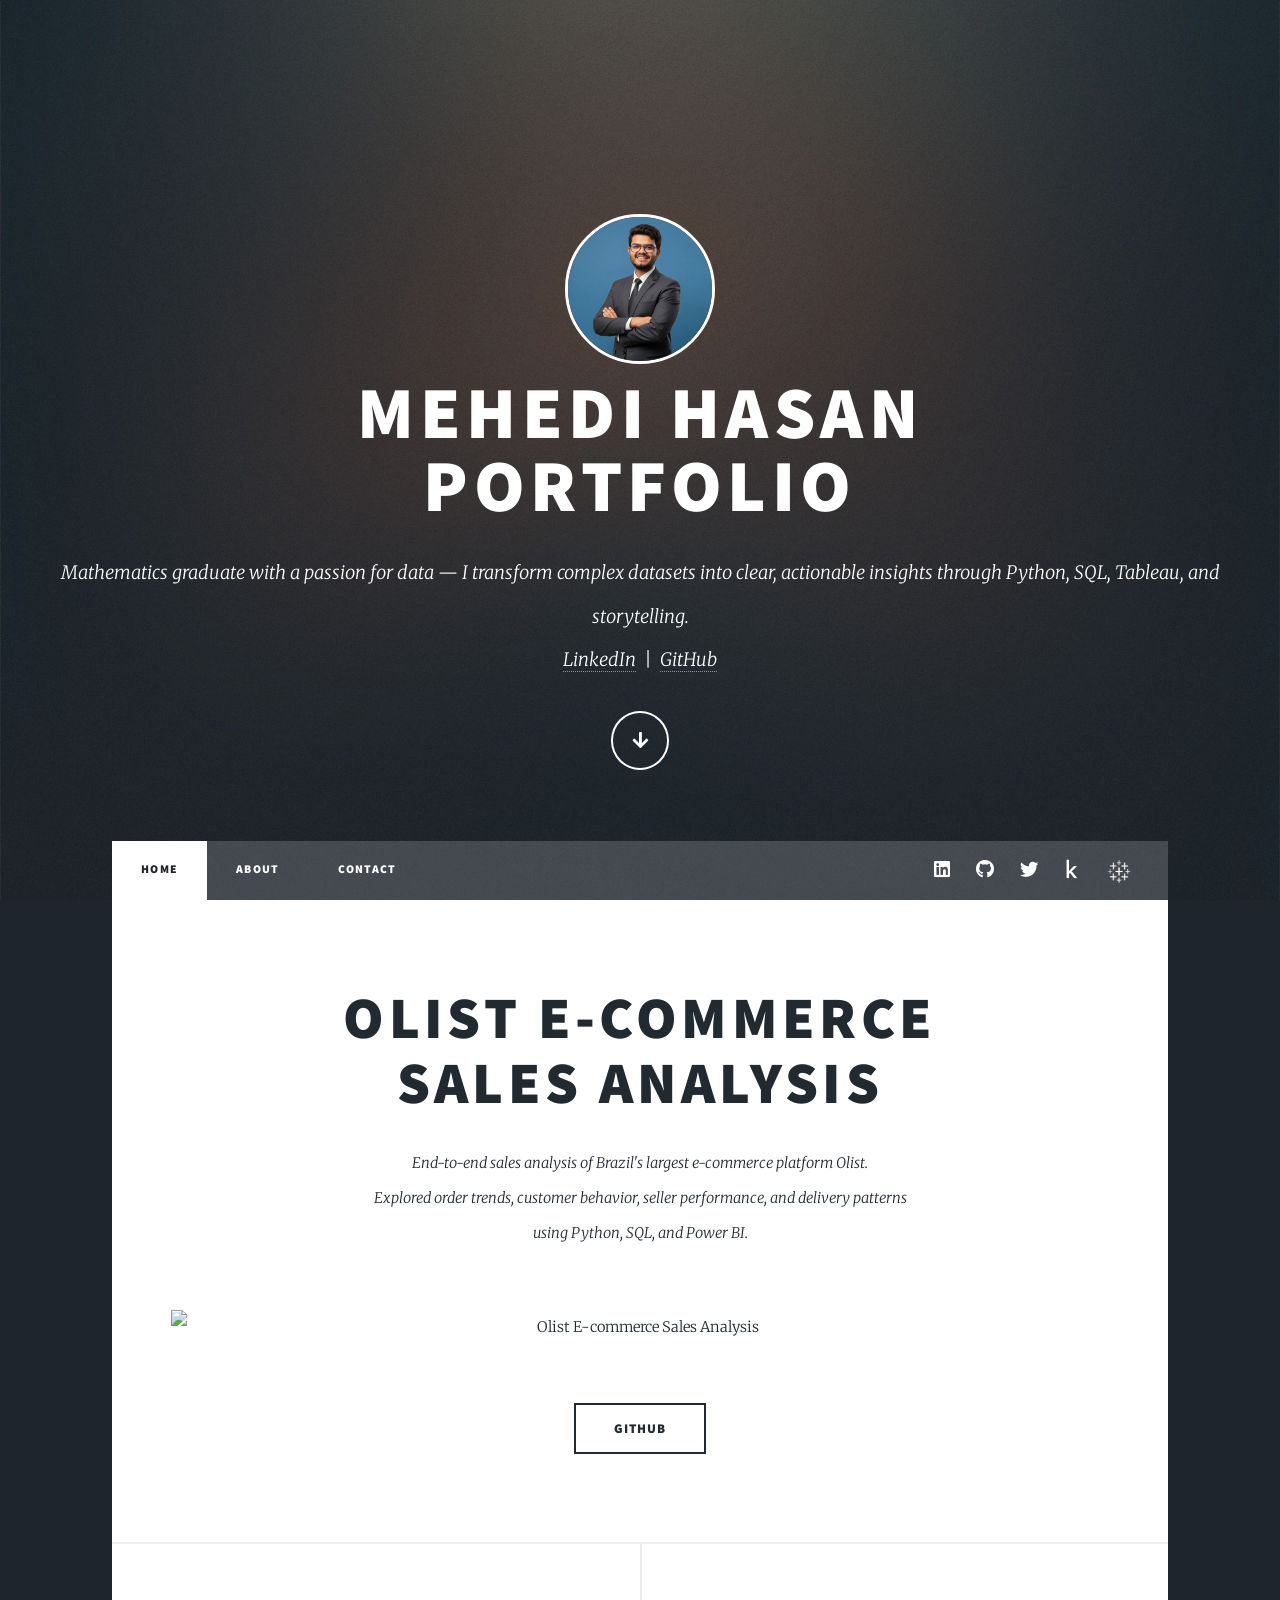
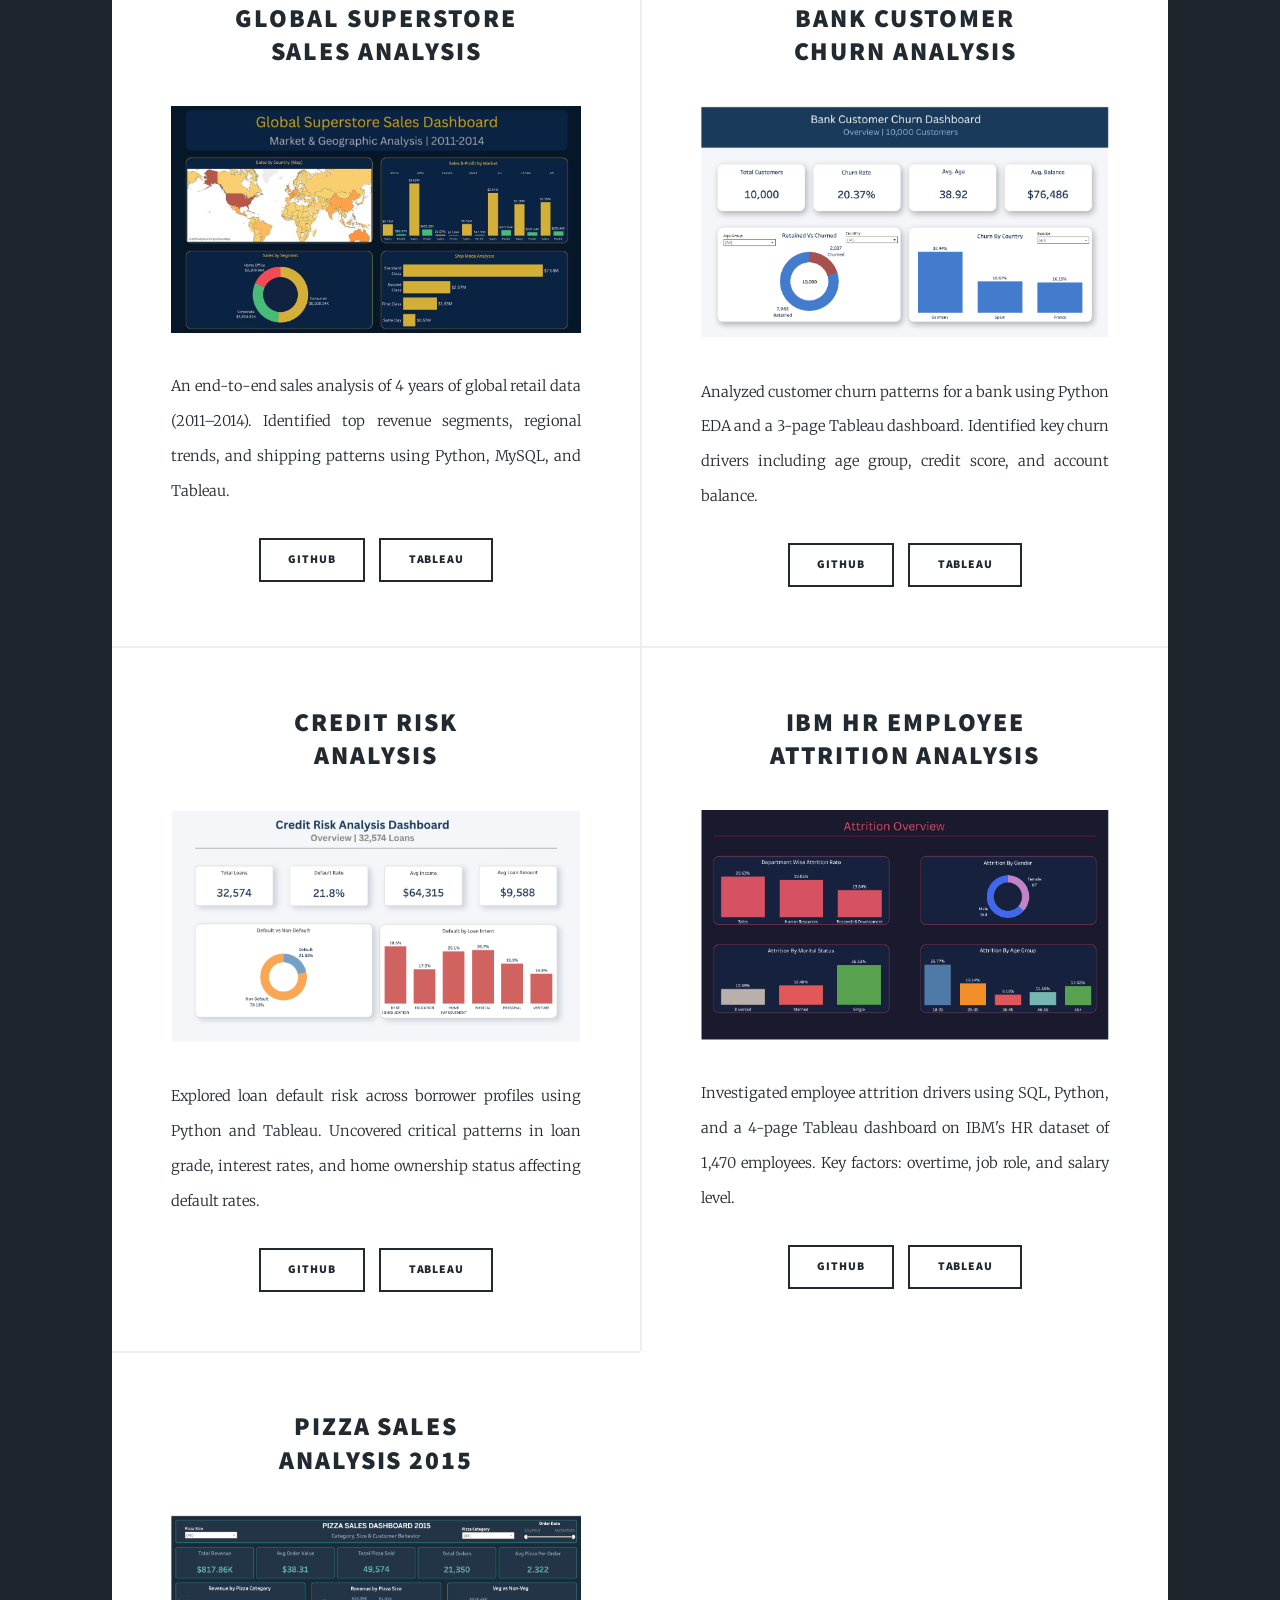
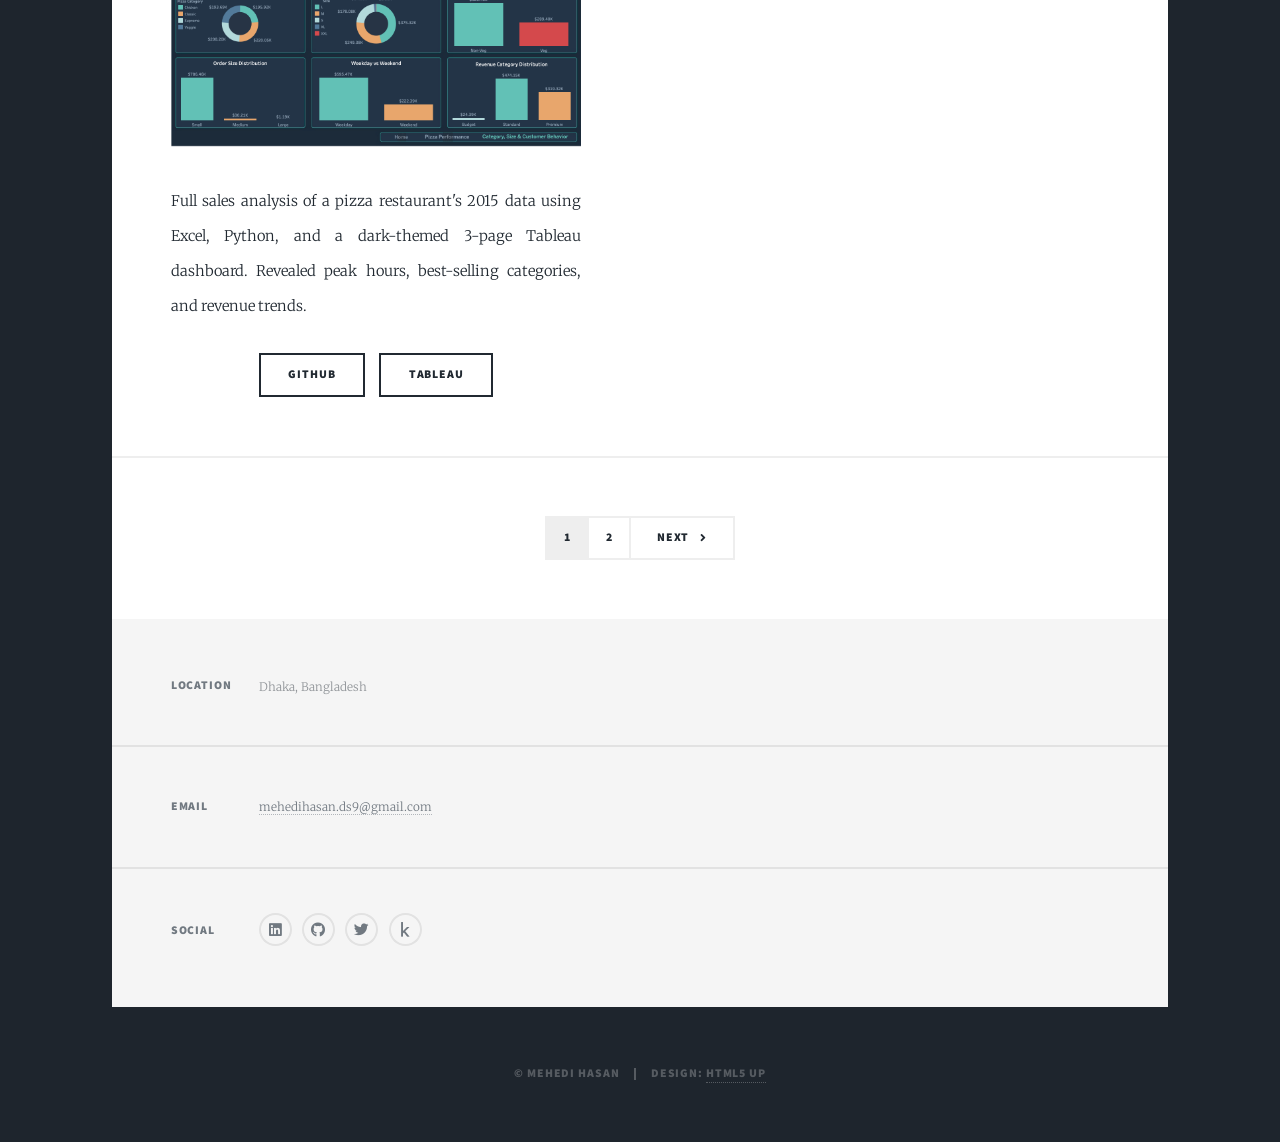
==== commit b98239a2: "add olist data analysis project on 1st page" ====
--- a/index.html
+++ b/index.html
@@ -7,10 +7,10 @@
 <html>
 	<head>
 		<title>Mehedi Hasan Portfolio</title>
-			<link rel="apple-touch-icon" sizes="180x180" href="apple-touch-icon.png" />
-			<link rel="icon" type="image/png" sizes="32x32" href="favicon-32x32.png" />
-			<link rel="icon" type="image/png" sizes="16x16" href="favicon-16x16.png" />
-			<link rel="manifest" href="site.webmanifest" />
+		<link rel="apple-touch-icon" sizes="180x180" href="apple-touch-icon.png" />
+		<link rel="icon" type="image/png" sizes="32x32" href="favicon-32x32.png" />
+		<link rel="icon" type="image/png" sizes="16x16" href="favicon-16x16.png" />
+		<link rel="manifest" href="site.webmanifest" />
 		<meta charset="utf-8" />
 		<meta name="viewport" content="width=device-width, initial-scale=1, user-scalable=no" />
 		<link rel="stylesheet" href="assets/css/main.css" />
@@ -54,7 +54,7 @@
 							<li><a href="https://github.com/mehedi-hasan00" class="icon brands fa-github"><span class="label">GitHub</span></a></li>
 							<li><a href="https://x.com/HasanMehed42147" class="icon brands fa-twitter"><span class="label">Twitter</span></a></li>
 							<li><a href="https://www.kaggle.com/mehedi71" class="icon brands fa-kaggle"><span class="label">Kaggle</span></a></li>
-							<li><a href="https://public.tableau.com/app/profile/mehedi.hasan2176/vizzes">
+							<li><a href="https://public.tableau.com/app/profile/mehedi.hasan2176/vizzes" style="border-bottom:none;">
 								<img src="images/Tableau_Logo.png" style="width:40px; filter:invert(1); vertical-align:middle;" />
 							</a></li>
 						</ul>
@@ -66,26 +66,36 @@
 						<!-- Featured Post -->
 							<article class="post featured">
 								<header class="major">
-									<span class="date">2026</span>
-									<h2><a href="https://github.com/mehedi-hasan00/global-superstore-sales-analysis-2011-2014">Global Superstore<br />Sales Analysis</a></h2>
-									<p>An end-to-end sales analysis of 4 years of global retail data (2011–2014).<br />
-									Identified top revenue segments, regional trends, and shipping patterns<br />
-									using Python, MySQL, and Tableau.</p>
+									<h2><a href="https://github.com/mehedi-hasan00/Olist-Ecommerce-Sales_Analysis">Olist E-commerce<br />Sales Analysis</a></h2>
+									<p>End-to-end sales analysis of Brazil's largest e-commerce platform Olist.<br />
+									Explored order trends, customer behavior, seller performance, and delivery patterns<br />
+									using Python, SQL, and Power BI.</p>
 								</header>
-								<a href="https://github.com/mehedi-hasan00/global-superstore-sales-analysis-2011-2014" class="image main"><img src="images/global-superstore.jpeg" alt="Global Superstore Sales Analysis" /></a>
+								<a href="https://github.com/mehedi-hasan00/Olist-Ecommerce-Sales_Analysis" class="image main"><img src="images/olist.png" alt="Olist E-commerce Sales Analysis" /></a>
 								<ul class="actions special">
-									<li><a href="https://github.com/mehedi-hasan00/global-superstore-sales-analysis-2011-2014" class="button large">GitHub</a></li>
-									<li><a href="https://public.tableau.com/app/profile/mehedi.hasan2176/viz/GlobalSuperstoreSalesAnalysis2011-2014/Story1" class="button large">Tableau</a></li>
+									<li><a href="https://github.com/mehedi-hasan00/Olist-Ecommerce-Sales_Analysis" class="button large">GitHub</a></li>
 								</ul>
 							</article>
 
 						<!-- Posts -->
 							<section class="posts">
 
-								<!-- Project 1: Bank Customer Churn -->
-								<article>
-									<header>
-										<span class="date">2026</span>
+								<!-- Project 1: Global Superstore -->
+								<article>
+									<header>
+										<h2><a href="https://github.com/mehedi-hasan00/global-superstore-sales-analysis-2011-2014">Global Superstore<br />Sales Analysis</a></h2>
+									</header>
+									<a href="https://github.com/mehedi-hasan00/global-superstore-sales-analysis-2011-2014" class="image fit"><img src="images/global-superstore.jpeg" alt="Global Superstore Sales Analysis" /></a>
+									<p>An end-to-end sales analysis of 4 years of global retail data (2011–2014). Identified top revenue segments, regional trends, and shipping patterns using Python, MySQL, and Tableau.</p>
+									<ul class="actions special">
+										<li><a href="https://github.com/mehedi-hasan00/global-superstore-sales-analysis-2011-2014" class="button">GitHub</a></li>
+										<li><a href="https://public.tableau.com/app/profile/mehedi.hasan2176/viz/GlobalSuperstoreSalesAnalysis2011-2014/Story1" class="button">Tableau</a></li>
+									</ul>
+								</article>
+
+								<!-- Project 2: Bank Customer Churn -->
+								<article>
+									<header>
 										<h2><a href="https://github.com/mehedi-hasan00/bank-customer-churn-analysis">Bank Customer<br />Churn Analysis</a></h2>
 									</header>
 									<a href="https://github.com/mehedi-hasan00/bank-customer-churn-analysis" class="image fit"><img src="images/churn-analysis.png" alt="Bank Customer Churn Analysis" /></a>
@@ -96,10 +106,9 @@
 									</ul>
 								</article>
 
-								<!-- Project 2: Credit Risk Analysis -->
-								<article>
-									<header>
-										<span class="date">2026</span>
+								<!-- Project 3: Credit Risk Analysis -->
+								<article>
+									<header>
 										<h2><a href="https://github.com/mehedi-hasan00/credit-risk-analysis">Credit Risk<br />Analysis</a></h2>
 									</header>
 									<a href="https://github.com/mehedi-hasan00/credit-risk-analysis" class="image fit"><img src="images/credit-risk.png" alt="Credit Risk Analysis" /></a>
@@ -110,10 +119,9 @@
 									</ul>
 								</article>
 
-								<!-- Project 3: IBM HR Attrition -->
-								<article>
-									<header>
-										<span class="date">2026</span>
+								<!-- Project 4: IBM HR Attrition -->
+								<article>
+									<header>
 										<h2><a href="https://github.com/mehedi-hasan00/ibm-hr-employee-attrition-analysis">IBM HR Employee<br />Attrition Analysis</a></h2>
 									</header>
 									<a href="https://github.com/mehedi-hasan00/ibm-hr-employee-attrition-analysis" class="image fit"><img src="images/ibm-hr.png" alt="IBM HR Attrition Analysis" /></a>
@@ -124,10 +132,9 @@
 									</ul>
 								</article>
 
-								<!-- Project 4: Pizza Sales Analysis -->
-								<article>
-									<header>
-										<span class="date">2024</span>
+								<!-- Project 5: Pizza Sales Analysis -->
+								<article>
+									<header>
 										<h2><a href="https://github.com/mehedi-hasan00/pizza-sales-analysis-2015">Pizza Sales<br />Analysis 2015</a></h2>
 									</header>
 									<a href="https://github.com/mehedi-hasan00/pizza-sales-analysis-2015" class="image fit"><img src="images/pizza-sales.png" alt="Pizza Sales Analysis 2015" /></a>
@@ -135,20 +142,6 @@
 									<ul class="actions special">
 										<li><a href="https://github.com/mehedi-hasan00/pizza-sales-analysis-2015" class="button">GitHub</a></li>
 										<li><a href="https://public.tableau.com/app/profile/mehedi.hasan2176/viz/PIZZASALESDASHBOARD2015/Home" class="button">Tableau</a></li>
-									</ul>
-								</article>
-
-								<!-- Project 5: Global Layoffs -->
-								<article>
-									<header>
-										<span class="date">2026</span>
-										<h2><a href="https://github.com/mehedi-hasan00/global-layoffs-analysis-2020-2023">Global Layoffs<br />Analysis 2020–2023</a></h2>
-									</header>
-									<a href="https://github.com/mehedi-hasan00/global-layoffs-analysis-2020-2023" class="image fit"><img src="images/global-layoffs.png" alt="Global Layoffs Analysis" /></a>
-									<p>Analyzed global tech layoff trends from 2020 to 2023 using Python and Tableau. Explored industry-wise, country-wise, and time-based patterns across thousands of layoff events worldwide.</p>
-									<ul class="actions special">
-										<li><a href="https://github.com/mehedi-hasan00/global-layoffs-analysis-2020-2023" class="button">GitHub</a></li>
-										<li><a href="https://public.tableau.com/app/profile/mehedi.hasan2176/viz/GlobalLayoffsAnalysis2020-2023_17763302949010/Dashboard1" class="button">Tableau</a></li>
 									</ul>
 								</article>
 
@@ -181,7 +174,7 @@
 								<ul class="icons alt">
 									<li><a href="https://www.linkedin.com/in/mehedi-hasan-094855388/" class="icon brands alt fa-linkedin"><span class="label">LinkedIn</span></a></li>
 									<li><a href="https://github.com/mehedi-hasan00" class="icon brands alt fa-github"><span class="label">GitHub</span></a></li>
-									<li><a href="https://x.com/HasanMehed42147" class="icon brands fa-twitter"><span class="label">Twitter</span></a></li>
+									<li><a href="https://x.com/HasanMehed42147" class="icon brands alt fa-twitter"><span class="label">Twitter</span></a></li>
 									<li><a href="https://www.kaggle.com/mehedi71" class="icon brands alt fa-kaggle"><span class="label">Kaggle</span></a></li>
 								</ul>
 							</section>
